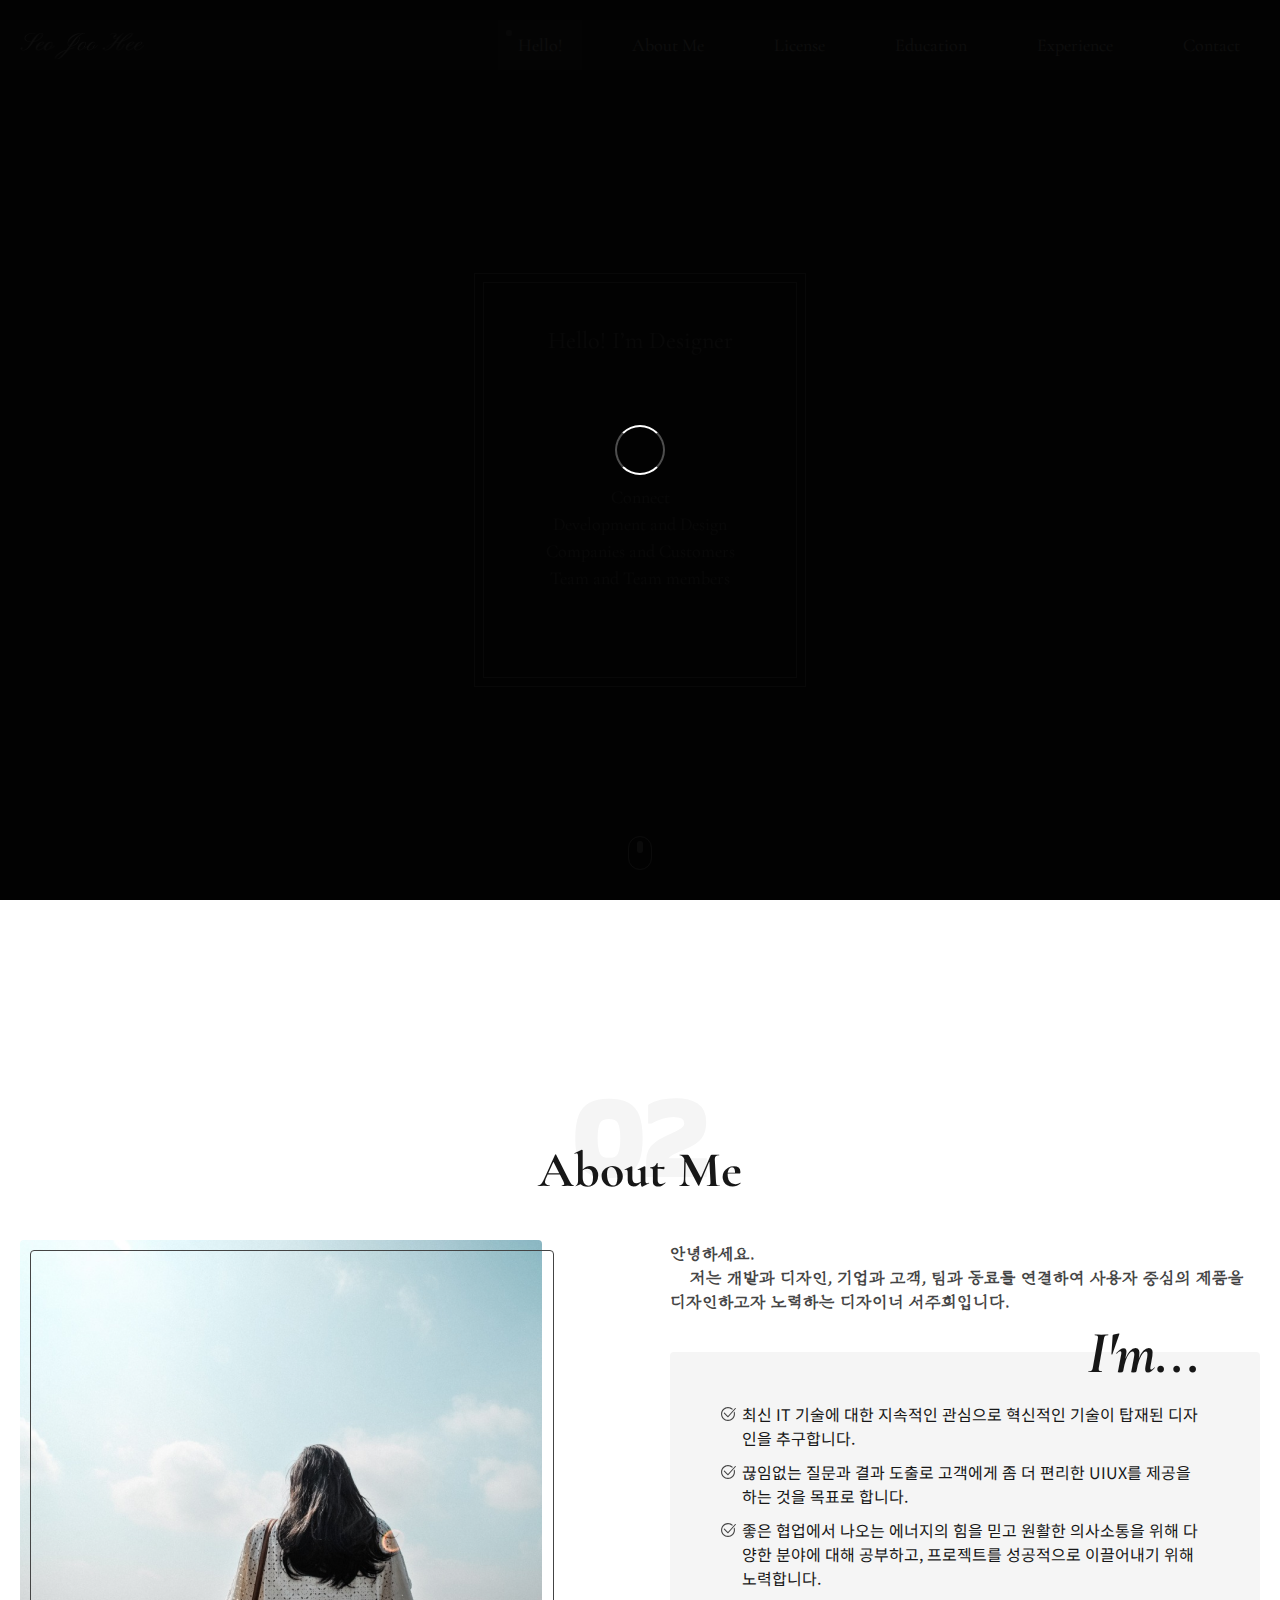
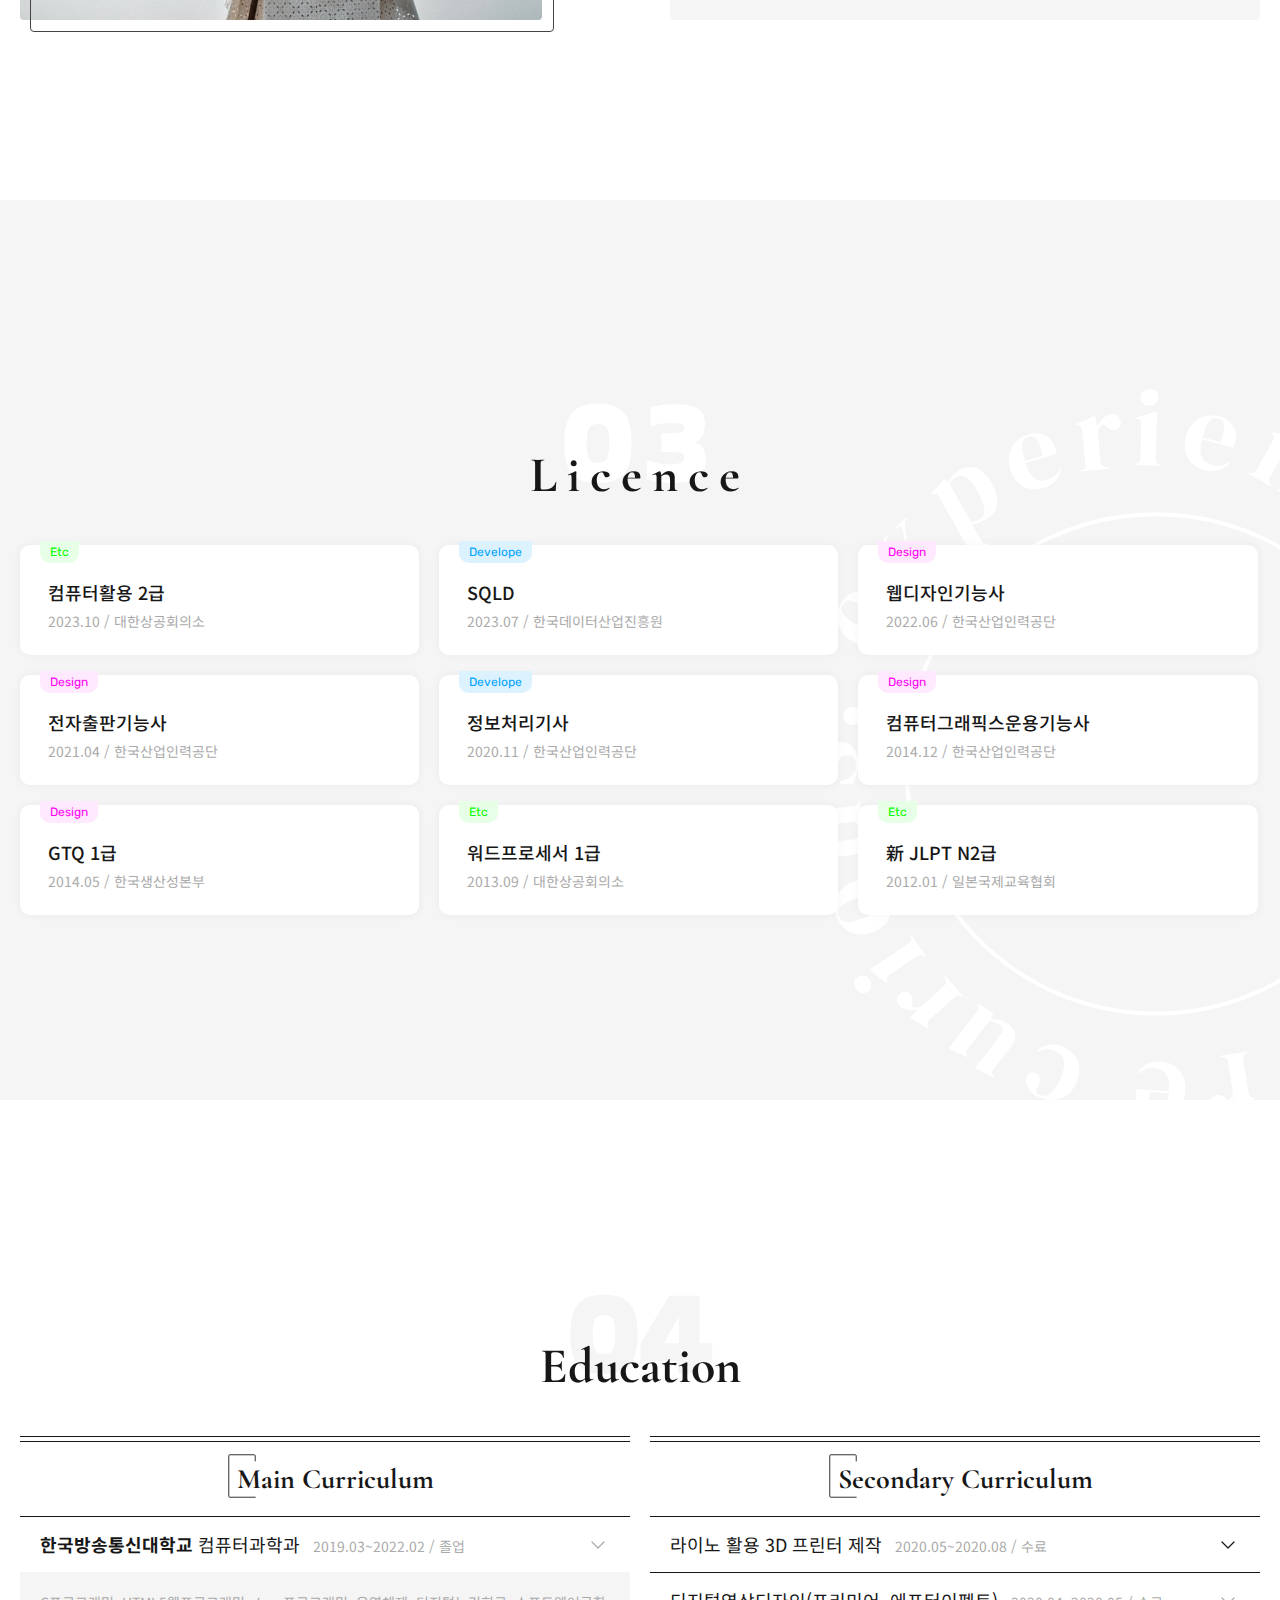
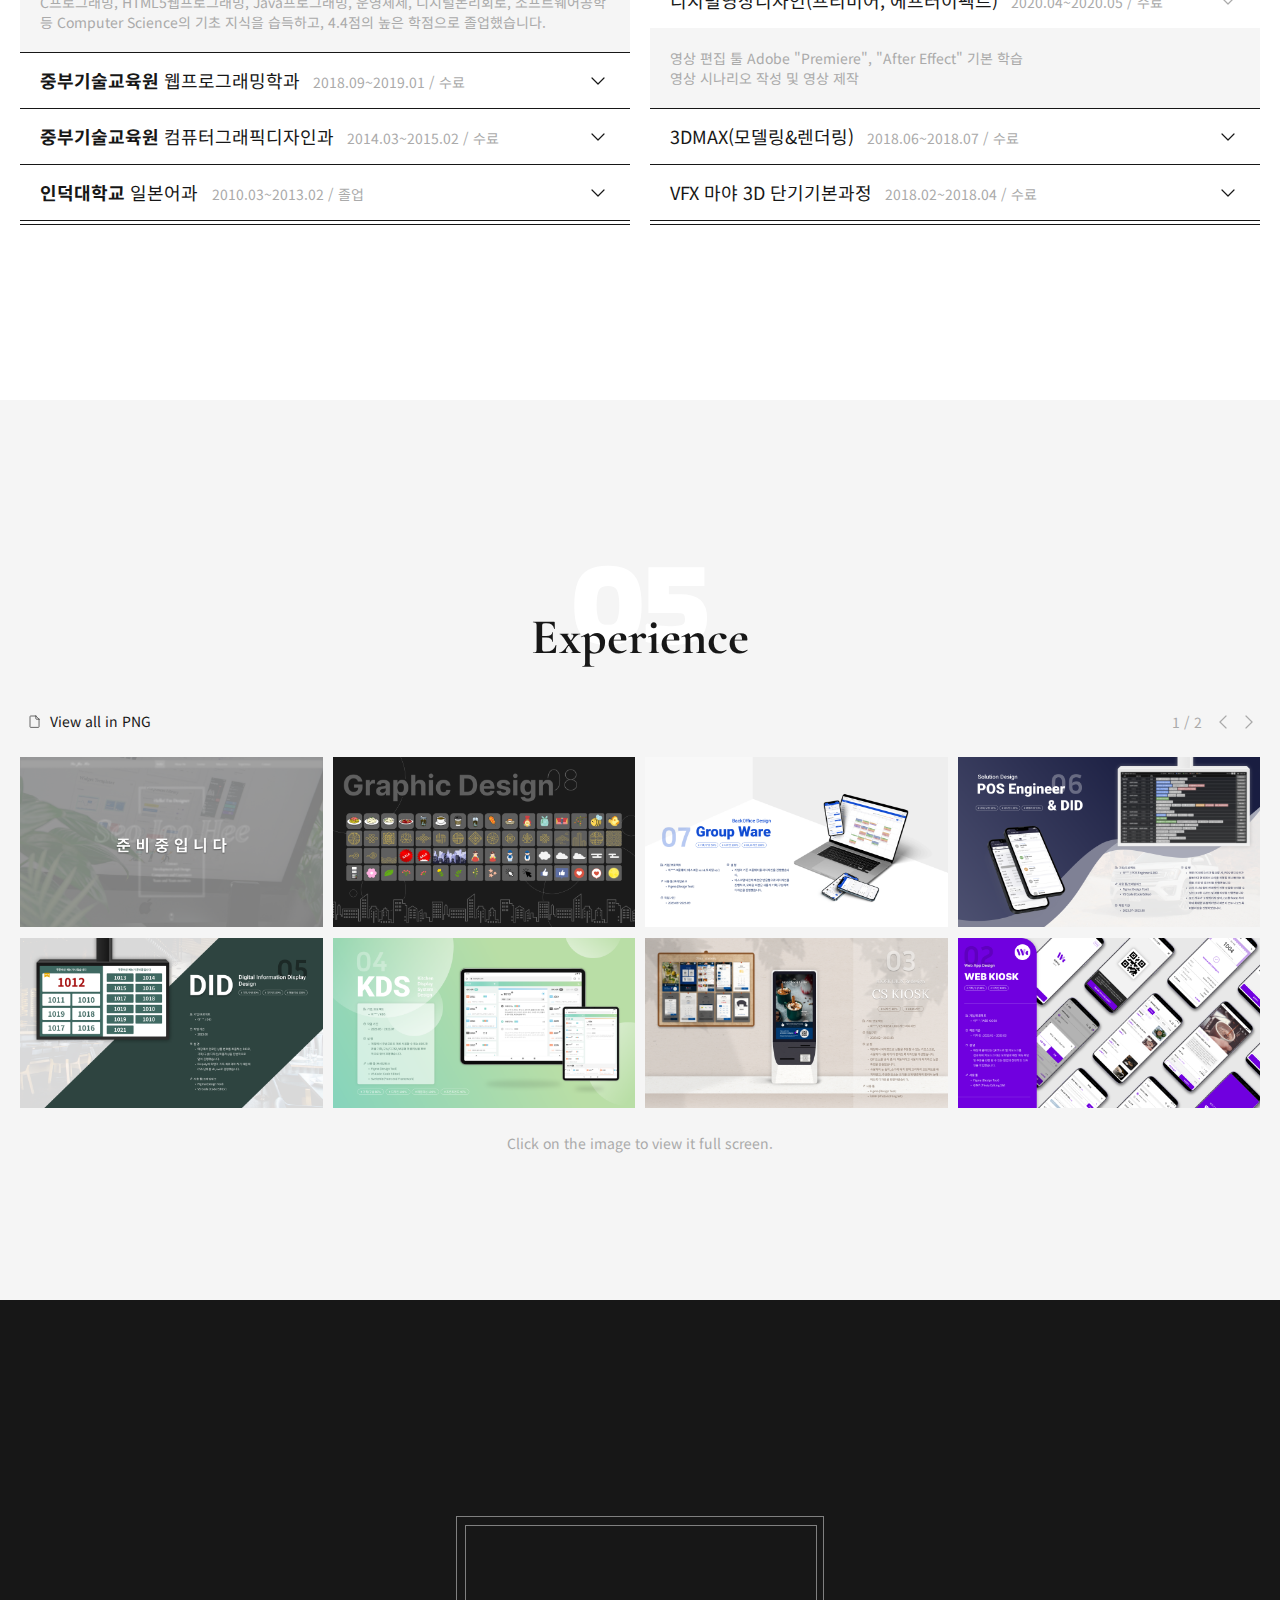
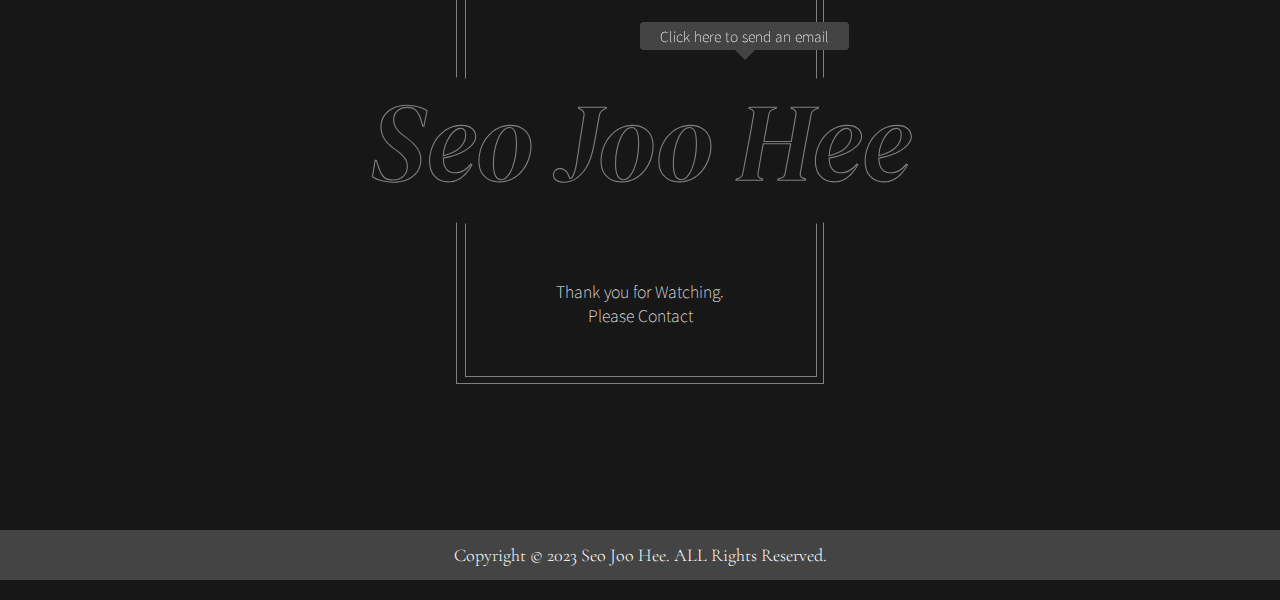
==== 2023/index.html @ ffe07256 "2023년 포트폴리오 1차" ====
<!DOCTYPE html>
<html lang="ko">
<head>
    <meta charset="UTF-8">
    <meta name="viewport" content="width=device-width, initial-scale=1.0">
    <title>Designer J</title>

    <link rel="stylesheet" href="./css/common.css">

    <script src="https://code.jquery.com/jquery-1.12.4.min.js"></script>
    <script defer src="./js/main.js"></script>

</head>
<body>
<div id="loading-screen">
    <div class="circle">
    </div>
</div>
<div class="wrap">
    <div class="header">
        <div class="header-inner">
            <div class="logo">
                <div class="img"></div>
                <div class="icon-menu"></div> 
            </div>
            <div class="gnb-menu">
                <div class="gnb-btn active" data-gnb-index="0">Hello!</div>
                <div class="gnb-btn" data-gnb-index="1">About Me</div>
                <div class="gnb-btn" data-gnb-index="2">License</div>
                <div class="gnb-btn" data-gnb-index="3">Education</div>
                <div class="gnb-btn" data-gnb-index="4">Experience</div>
                <div class="gnb-btn" data-gnb-index="5">Contact</div>
                <div class="icon-close"></div>
            </div>
                  
        </div>
    </div>
    
    <div class="contents">   
        <section id="s1">
            <div class="contents-inner">
                <div class="content">
                    <div class="double-box-top">
                        <div class="text">Hello! I’m Designer</div>
                    </div>
                    <div class="name"></div>
                    <div class="double-box-bottom">
                        <div class="text">
                            Connect<br/>
                            Development and Design<br/>
                            Companies and Customers<br/>
                            Team and Team members
                        </div>
                        
                    </div>
                </div>
                <div class="icon-scroll">
                    <div class="move"></div>
                </div>
            </div>
        </section>
        <section id="s2">
            <div class="contents-inner">
                <div class="content">
                    <h2 class="big-title">About Me</h2>
                    <div class="about">
                        <div class="picture">
                            <div class="s2-img"></div>
                            <div class="tablet-text info-head"></div>
                        </div>
                        
                        <div class="info">
                            <div class="info-head">
                                안녕하세요.<br/>
                                &nbsp;&nbsp;&nbsp; 저는 개발과 디자인, 기업과 고객, 팀과 동료를 연결하여 사용자 중심의 제품을 디자인하고자 노력하는 디자이너 서주희입니다.
                            </div>
                            <div class="info-box">
                                <div class="info-box-item">최신 IT 기술에 대한 지속적인 관심으로 혁신적인 기술이 탑재된 디자인을 추구합니다.</div>
                                <div class="info-box-item">끊임없는 질문과 결과 도출로 고객에게 좀 더 편리한 UIUX를 제공을 하는 것을 목표로 합니다.</div>
                                <div class="info-box-item">좋은 협업에서 나오는 에너지의 힘을 믿고 원활한 의사소통을 위해 다양한 분야에 대해 공부하고, 프로젝트를 성공적으로 이끌어내기 위해 노력합니다.</div>
                            </div>
                        </div>
                    </div>
                </div>

            </div>
        </section>
        <section id="s3">
            <div class="s3-bg"></div>
            <div class="contents-inner">
                <div class="content">
                    <h2 class="big-title">Licence</h2>
                    <div class="s3-tab-menu">
                        <div class="all active">All (<span class="all-sum"></span>)</div>
                        <div class="design">Design (<span class="design-sum"></span>)</div>
                        <div class="develope">Develope (<span class="develope-sum"></span>)</div>
                        <div class="etc">Etc (<span class="etc-sum"></span>)</div>
                    </div>
                    <div class="s3-card-item">
                        <div class="item">
                            <div class="category etc"></div>
                            <div class="title">컴퓨터활용 2급</div>
                            <div class="info">2023.10 / 대한상공회의소</div>
                        </div>
                        <div class="item">
                            <div class="category develope"></div>
                            <div class="title">SQLD</div>
                            <div class="info">2023.07 / 한국데이터산업진흥원</div>
                        </div>
                        <div class="item">
                            <div class="category design"></div>
                            <div class="title">웹디자인기능사</div>
                            <div class="info">2022.06 / 한국산업인력공단</div>
                        </div>
                        <div class="item">
                            <div class="category design"></div>
                            <div class="title">전자출판기능사</div>
                            <div class="info">2021.04 / 한국산업인력공단</div>
                        </div>
                        <div class="item">
                            <div class="category develope"></div>
                            <div class="title">정보처리기사</div>
                            <div class="info">2020.11 / 한국산업인력공단</div>
                        </div>
                        <div class="item">
                            <div class="category design"></div>
                            <div class="title">컴퓨터그래픽스운용기능사</div>
                            <div class="info">2014.12 / 한국산업인력공단</div>
                        </div>
                        <div class="item">
                            <div class="category design"></div>
                            <div class="title">GTQ 1급</div>
                            <div class="info">2014.05 / 한국생산성본부</div>
                        </div>
                        <div class="item">
                            <div class="category etc"></div>
                            <div class="title">워드프로세서 1급</div>
                            <div class="info">2013.09 / 대한상공회의소</div>
                        </div>
                        <div class="item">
                            <div class="category etc"></div>
                            <div class="title">新 JLPT N2급</div>
                            <div class="info">2012.01 / 일본국제교육협회</div>
                        </div>
                    </div>
                </div>
             </div>
        </section>
        <section id="s4">
            <div class="contents-inner">
                <div class="content">
                    <h2 class="big-title">Education</h2>
                    <div class="cc">
                        <div class="tablet-title">
                            <div class="cc-main-title active"></div>
                            <div class="cc-second-title"></div>
                        </div>
                        <div class="cc-items cc-main active">
                            <div class="title">
                                <span>Main Curriculum</span>
                            </div>
                            <div class="cc-item active">
                                <div class="cc-item-top">
                                    <span class="location"><span class="bold">한국방송통신대학교</span> 컴퓨터과학과</span>
                                    <span class="info">2019.03~2022.02 / 졸업</span>
                                    <span class="icon"></span> 
                                </div>
                                <div class="cc-item-bottom">
                                    C프로그래밍, HTML5웹프로그래밍, Java프로그래밍, 운영체제, 디지털논리회로, 소프트웨어공학 등 Computer Science의 기초 지식을 습득하고, 4.4점의 높은 학점으로 졸업했습니다.
                                </div>
                            </div>
                            <div class="cc-item">
                                <div class="cc-item-top">
                                    <span class="location"><span class="bold">중부기술교육원</span> 웹프로그래밍학과</span>
                                    <span class="info">2018.09~2019.01 / 수료</span>
                                    <span class="icon"></span>
                                </div>
                                <div class="cc-item-bottom">
                                    직무 스킬 향상을 위하여 직장과 병행하여 야간 시간에 수료한 커리큘럼입니다. 웹프로그래밍(HTML/CSS/JS) 교욱과 C 언어, Java언어, SQL(Oracle) 등 과목을 공부하였습니다.
                                </div>
                            </div>
                            <div class="cc-item">
                                <div class="cc-item-top">
                                    <span class="location"><span class="bold">중부기술교육원</span> 컴퓨터그래픽디자인과</span>
                                    <span class="info">2014.03~2015.02 / 수료</span> 
                                    <span class="icon"></span>
                                </div>
                                <div class="cc-item-bottom">
                                    컴퓨터그래픽스 디자인 이론, 어도비 프로그램 (포토샵, 일러스트, 플래시, 인디자인, 에펙, 프리미어) 기본 툴 사용 방법 습득, 3D Max, 캘리그래피, 영화제작 등등 컴퓨터그래픽디자인에 관련된 과정을 수료하였습니다.
                                </div>
                            </div>
                            <div class="cc-item">
                                <div class="cc-item-top">
                                    <span class="location"><span class="bold">인덕대학교</span> 일본어과  </span>
                                    <span class="info">2010.03~2013.02 / 졸업</span> 
                                    <span class="icon"></span>
                                </div>
                                <div class="cc-item-bottom">
                                    일본어 문법 / 회화 / 문학 등 일본어 관련 과목을 수료하고, 4.07점의 학점으로 졸업하였습니다. 재학하면서 JLPT N2 자격증을 취득하였습니다.
                                </div>
                            </div>
                        </div>
                        <div class="cc-items cc-second">
                            <div class="title">
                                <span>Secondary Curriculum</span>
                            </div>
                            <div class="cc-item">
                                <div class="cc-item-top">
                                    <span class="location">라이노 활용 3D 프린터 제작</span>
                                    <span class="info">2020.05~2020.08 / 수료</span>
                                    <span class="icon"></span> 
                                </div>
                                <div class="cc-item-bottom">
                                    3D 제작 툴 "라이노" 기본 학습<br/>3D 프린터 조형물 출력 및 기기 조작
                                </div>
                            </div>
                            <div class="cc-item active">
                                <div class="cc-item-top">
                                    <span class="location">디지털영상디자인(프리미어, 에프터이펙트)</span>
                                    <span class="info">2020.04~2020.05 / 수료</span>
                                    <span class="icon"></span> 
                                </div>
                                <div class="cc-item-bottom">
                                    영상 편집 툴 Adobe "Premiere", "After Effect" 기본 학습<br/>영상 시나리오 작성 및 영상 제작
                                </div>
                            </div>
                            <div class="cc-item">
                                <div class="cc-item-top">
                                    <span class="location">3DMAX(모델링&렌더링)</span>
                                    <span class="info">2018.06~2018.07 / 수료</span>
                                    <span class="icon"></span> 
                                </div>
                                <div class="cc-item-bottom">
                                    3D 툴 "MAX" 기본 학습
                                </div>
                            </div>
                            <div class="cc-item">
                                <div class="cc-item-top">
                                    <span class="location">VFX 마야 3D 단기기본과정</span>
                                    <span class="info">2018.02~2018.04 / 수료</span>
                                    <span class="icon"></span> 
                                </div>
                                <div class="cc-item-bottom">
                                    3D 툴 "Maya" 기본 학습
                                </div>
                            </div>
                        </div>
                    </div>
                </div>
             </div>
        </section>

        <section id="s5">
            <div class="contents-inner">
                <div class="content">
                    <h2 class="big-title">Experience</h2>
                    <div class="exp-wrap">
                        <div class="exp-top">
                            <a class="btn-all-pdf" href="./html/expFullPage.html" target="_blank">View all in PNG</a>
                            <div class="move-group">
                                <div class="paging">
                                    <span class="cur-page-num">1</span> / <span class="all-page-num">2</span>
                                </div>
                                <div class="btn-move">
                                    <div class="prev"></div>
                                    <div class="next"></div>
                                </div>
                            </div>
                        </div>
                        <div class="slider-wrap">
                            <div class="item"><img></div>
                            <div class="item"><img></div>
                            <div class="item"><img></div>
                            <div class="item"><img></div>
                            <div class="item"><img></div>
                            <div class="item"><img></div>
                            <div class="item"><img></div>
                            <div class="item"><img></div>
                            <div class="item"><img></div>
                        </div>

                        <div class="desc">Click on the image to view it full screen.</div>
                    </div>
                </div>
             </div>
             <div class="s5dim">
                <img>
                <div class="icon-close"></div>
            </div>
        </section>

        <section id="s6">
            <div class="contents-inner">
                <div class="content">
                    <div class="double-box-top">
                        <div class="line"></div>
                        <span>Click here to send an email</span>
                    </div>
                    <a href="mailto:"joo221201@gmail.com" class="name"></a>
                    <div class="double-box-bottom">
                        <div class="line"></div>
                        <p>Thank you for Watching.<br/>Please Contact</p>
                    </div>
                </div>

            </div>
            <div class="copyright">
                Copyright © 2023 Seo Joo Hee. ALL Rights Reserved.
            </div>
        </section>

    </div>
</div>

</body>
</html>
---- 2023/css/common.css ----
@charset "UTF-8";
/* COMMON */
@import url("https://fonts.googleapis.com/css2?family=Cormorant+Garamond:wght@300;400;500;600;700&family=Noto+Sans+KR:wght@100;300;400;500;700;900&display=swap");
@import url("https://fonts.googleapis.com/css2?family=DM+Serif+Display:ital@0;1&display=swap");
@import url("https://fonts.googleapis.com/css2?family=Bakbak+One&display=swap");
@import url("https://fonts.googleapis.com/css2?family=Diphylleia&display=swap");
@import url("https://fonts.googleapis.com/css2?family=Rubik:wght@300;400&display=swap");
@import url("https://fonts.googleapis.com/css2?family=Noto+Sans+KR:wght@100;200;300;400;500;600;700;800;900&display=swap");
* {
  margin: 0;
  padding: 0;
  box-sizing: border-box;
}

[class*=-inner] {
  padding: 0 20px;
  box-sizing: border-box;
  width: 100%;
  max-width: 1280px;
  margin: auto;
}

/* Google Fonts*/
/* Loading */
#loading-screen {
  width: 100%;
  height: 100vh;
  background-color: rgba(0, 0, 0, 0.95);
  position: fixed;
  top: 0;
  left: 0;
  z-index: 102;
  display: flex;
  align-items: center;
  justify-content: center;
}
#loading-screen .circle {
  width: 50px;
  height: 50px;
  border: 2px solid rgba(255, 255, 255, 0.3);
  border-top: 2px solid #fff;
  border-bottom: 2px solid #fff;
  border-radius: 50%;
  animation: loadingRotate 1.5s infinite linear;
}

@keyframes loadingRotate {
  0% {
    transform: rotate(0);
  }
  100% {
    transform: rotate(360deg);
  }
}
/* PC ***************************************************/
body {
  overflow: hidden;
  width: 100%;
  height: 100vh;
  font-family: "Noto Sans KR", sans-serif;
  color: #171717;
  position: relative;
}
body .wrap {
  width: 100%;
  height: 100%;
  font-size: 16px;
  /* PC - HEADER **/
  /* PC - CONTENTS */
}
body .wrap .header {
  z-index: 100;
  position: fixed;
  top: 0;
  left: 50%;
  background-color: #444444;
  width: 100%;
  height: 50px;
  transform: translateX(-50%);
  margin-top: 20px;
  transition: margin-top 0.5s, width 0.5s, border-radius 0.5s;
}
body .wrap .header.top-fixed {
  margin-top: 0px;
  width: 1320px;
  border-radius: 0 0 20px 20px;
}
body .wrap .header .header-inner {
  display: flex;
  flex-direction: row;
  justify-content: space-between;
  align-items: center;
}
body .wrap .header .header-inner .logo .img {
  width: 124px;
  height: 32px;
  margin: 0;
  background: url("./../img/logo.png") center no-repeat;
  background-size: contain;
  flex-shrink: 0;
}
body .wrap .header .header-inner .logo .icon-menu {
  background: url("./../img/icon-menu.svg") center center no-repeat;
  width: 1.2em;
  height: 1.2em;
  cursor: pointer;
  display: none;
}
body .wrap .header .header-inner .gnb-menu {
  display: flex;
  gap: 30px;
  flex-wrap: wrap;
  height: 100%;
  /* 반응형 아이콘 - 안보이게 */
}
body .wrap .header .header-inner .gnb-menu .gnb-btn {
  color: #fff;
  font-family: "Cormorant Garamond", serif;
  height: 100%;
  padding: 0 20px;
  font-size: 16px;
  line-height: 50px;
  font-size: 18px;
  cursor: pointer;
  white-space: nowrap;
  position: relative;
}
body .wrap .header .header-inner .gnb-menu .gnb-btn:hover {
  background-color: rgba(255, 255, 255, 0.1);
}
body .wrap .header .header-inner .gnb-menu .gnb-btn.active {
  background-color: rgba(255, 255, 255, 0.1);
}
body .wrap .header .header-inner .gnb-menu .gnb-btn.active::before {
  content: "";
  display: block;
  height: 6px;
  width: 6px;
  border-radius: 100%;
  background-color: rgba(255, 255, 255, 0.4);
  position: absolute;
  top: 10px;
  left: 8px;
}
body .wrap .header .header-inner .gnb-menu .icon-close {
  border: 1px solid #fff;
  border-radius: 50%;
  background: url("./../img/icon-close.svg") center center no-repeat;
  width: 30px;
  height: 30px;
  cursor: pointer;
  display: none;
}
body .wrap .contents section {
  height: 100vh;
  /* PC - CONTENTS COMMON */
  /* CONTENTS SECTION PC-#s1 */
  /* CONTENTS SECTION PC-#s2 */
  /* CONTENTS SECTION PC-#s3 */
  /* CONTENTS SECTION PC-#s4 */
  /* CONTENTS SECTION PC-#s5 */
  /* CONTENTS SECTION PC-#s6 */
}
body .wrap .contents section .contents-inner {
  width: 100%;
  height: 100%;
  display: flex;
  align-items: center;
  justify-content: center;
}
body .wrap .contents section .contents-inner .content {
  width: 100%;
  z-index: 1;
}
body .wrap .contents section .contents-inner .content h2.big-title {
  font-family: "Cormorant Garamond", serif;
  font-weight: 700;
  font-size: 50px;
  text-align: center;
  position: relative;
  z-index: 1;
  margin: 60px 0 40px 0;
  white-space: nowrap;
}
body .wrap .contents section .contents-inner .content h2.big-title::before {
  content: "00";
  font-family: "Bakbak One", sans-serif;
  font-size: 120px;
  position: absolute;
  top: -0.75em;
  left: 50%;
  transform: translateX(-50%);
  color: #F5F5F5;
  z-index: -1;
}
body .wrap .contents section:is(#s1, #s6) .contents-inner {
  width: 100%;
  height: 100%;
  display: flex;
  align-items: center;
  justify-content: center;
}
body .wrap .contents section#s1 {
  background: url("./../img/s1-1-bg.png") center;
  background-size: cover;
  width: 100%;
  height: 100vh;
  position: relative;
}
body .wrap .contents section#s1::after {
  content: "";
  display: block;
  width: 100%;
  height: 100%;
  background-color: rgba(0, 0, 0, 0.8);
  position: absolute;
  top: 0;
  left: 0;
}
body .wrap .contents section#s1 .contents-inner {
  position: relative;
}
body .wrap .contents section#s1 .contents-inner .content {
  color: #fff;
  width: 100%;
  max-width: 414px;
  min-width: 200px;
  display: flex;
  flex-direction: column;
  align-items: center;
  transform: translateY(30px);
}
body .wrap .contents section#s1 .contents-inner .content [class*=double-box-] {
  width: 80%;
  border-left: 1px solid #fff;
  border-right: 1px solid #fff;
}
body .wrap .contents section#s1 .contents-inner .content [class*=double-box-] .text {
  width: 100%;
  height: 100%;
  border-left: 1px solid #fff;
  border-right: 1px solid #fff;
  display: flex;
  justify-content: center;
  align-items: center;
  font-family: "Cormorant Garamond", serif;
  text-align: center;
  line-height: 1.5;
  white-space: nowrap;
}
body .wrap .contents section#s1 .contents-inner .content .double-box-top {
  height: 14vh;
  min-height: 60px;
  transform: translateY(9vh);
  border-top: 1px solid #fff;
  padding: 8px 8px 0 8px;
  opacity: 0.5;
}
body .wrap .contents section#s1 .contents-inner .content .double-box-top .text {
  border-top: 1px solid #fff;
  font-size: 24px;
}
body .wrap .contents section#s1 .contents-inner .content .name {
  background: url("./../img/seo-line.svg") no-repeat center;
  width: 120%;
  height: 18vh;
  opacity: 0;
}
body .wrap .contents section#s1 .contents-inner .content .double-box-bottom {
  height: 32vh;
  min-height: 120px;
  border-bottom: 1px solid #fff;
  padding: 0 8px 8px 8px;
  transform: translateY(-9vh);
  opacity: 0.5;
}
body .wrap .contents section#s1 .contents-inner .content .double-box-bottom .text {
  border-bottom: 1px solid #fff;
  font-size: 18px;
}
body .wrap .contents section#s1 .contents-inner .icon-scroll {
  position: absolute;
  bottom: 30px;
  left: 50%;
  transform: translateX(-50%);
  width: 24px;
  height: 34px;
  border: 1px solid rgba(255, 255, 255, 0.8);
  border-radius: 14px;
  z-index: 1;
}
body .wrap .contents section#s1 .contents-inner .icon-scroll .move {
  background-color: rgba(255, 255, 255, 0.8);
  width: 6px;
  height: 12px;
  margin: 4px auto;
  border-radius: 4px;
  animation: scrollMoveUpDown 1s infinite alternate ease-in-out;
}
body .wrap .contents section#s2 .contents-inner .content h2.big-title::before {
  content: "02";
}
body .wrap .contents section#s2 .contents-inner .content .about {
  display: flex;
  flex-direction: row;
  gap: 128px;
  border-radius: 4px;
}
body .wrap .contents section#s2 .contents-inner .content .about .picture {
  width: 522px;
  position: relative;
  margin: 0 auto;
  flex-shrink: 0;
}
body .wrap .contents section#s2 .contents-inner .content .about .picture .s2-img {
  position: relative;
  background: url("./../img/s2_aboutMe.png") no-repeat;
  background-size: cover;
  background-position: center;
  background-color: #444444;
  width: 100%;
  height: 100%;
  border-radius: 4px;
  z-index: -1;
}
body .wrap .contents section#s2 .contents-inner .content .about .picture .s2-img::after {
  content: "";
  position: absolute;
  top: 10px;
  left: 10px;
  width: 100%;
  height: 100%;
  border: 1px solid #444444;
  border-radius: 4px;
}
body .wrap .contents section#s2 .contents-inner .content .about .picture .tablet-text {
  display: none;
}
body .wrap .contents section#s2 .contents-inner .content .about .info {
  display: flex;
  flex-direction: column;
  gap: 40px;
  font-family: "Noto Sans KR", sans-serif;
  font-size: 16px;
}
.info-head {
  font-family: "Diphylleia", serif;
  font-weight: 600;
  color: #444;
  font-size: 24;
}

body .wrap .contents section#s2 .contents-inner .content .about .info .info-box {
  padding: 50px 50px 30px 50px;
  background-color: #F5F5F5;
  border-radius: 4px;
  position: relative;
  display: flex;
  flex-direction: column;
  gap: 10px;
}
body .wrap .contents section#s2 .contents-inner .content .about .info .info-box::before {
  content: "I'm...";
  font-family: "Cormorant Garamond", serif;
  font-weight: 800;
  font-style: italic;
  font-size: 60px;
  position: absolute;
  top: -35px;
  right: 60px;
}
body .wrap .contents section#s2 .contents-inner .content .about .info .info-box .info-box-item {
  position: relative;
  margin-left: 1.4em;
}
body .wrap .contents section#s2 .contents-inner .content .about .info .info-box .info-box-item::before {
  content: url("./../img/icon-check.svg");
  display: block;
  width: 1.4em;
  height: 1.4em;
  position: absolute;
  top: 1px;
  left: -1.6em;
}
body .wrap .contents section#s3 {
  background-color: #F5F5F5;
  position: relative;
  overflow: hidden;
}
body .wrap .contents section#s3 .s3-bg {
  background: url("./../img/s3-bg.png");
  width: 850px;
  height: 850px;
  position: absolute;
  top: 140px;
  right: -300px;
  animation: s3BgRotate linear 15s infinite;
}
body .wrap .contents section#s3 .contents-inner .content h2.big-title {
  letter-spacing: 10px;
}
body .wrap .contents section#s3 .contents-inner .content h2.big-title::before {
  content: "03";
  color: #fff;
}
body .wrap .contents section#s3 .contents-inner .content .s3-tab-menu {
  display: none;
}
body .wrap .contents section#s3 .contents-inner .content .s3-card-item {
  width: 100%;
  display: flex;
  gap: 20px;
  flex-wrap: wrap;
}
body .wrap .contents section#s3 .contents-inner .content .s3-card-item .item {
  width: calc(33% - 10px);
  box-sizing: border-box;
  padding: 34px 28px 24px 28px;
  background-color: #fff;
  border-radius: 10px;
  box-shadow: 0px 0px 10px 0px rgba(0, 0, 0, 0.05);
  position: relative;
}
body .wrap .contents section#s3 .contents-inner .content .s3-card-item .item .category {
  font-family: "Rubik", sans-serif;
  font-size: 12px;
  padding: 4px 10px;
  border-radius: 0px 0px 10px 10px;
  display: inline-block;
  position: absolute;
  top: -4px;
  left: 20px;
}
body .wrap .contents section#s3 .contents-inner .content .s3-card-item .item .category.etc {
  background-color: #E6FFE6;
  color: #05FF00;
}
body .wrap .contents section#s3 .contents-inner .content .s3-card-item .item .category.develope {
  background-color: #DCF2FF;
  color: #00A3FF;
}
body .wrap .contents section#s3 .contents-inner .content .s3-card-item .item .category.design {
  background-color: #FFE9FE;
  color: #FF00F3;
}
body .wrap .contents section#s3 .contents-inner .content .s3-card-item .item .title {
  font-weight: 500;
  font-size: 18px;
}
body .wrap .contents section#s3 .contents-inner .content .s3-card-item .item .info {
  color: #aaa;
  margin-top: 6px;
  font-size: 14px;
}
body .wrap .contents section#s4 .contents-inner .content h2.big-title::before {
  content: "04";
}
body .wrap .contents section#s4 .contents-inner .content .cc {
  height: 389px;
  display: flex;
  gap: 20px;
}
body .wrap .contents section#s4 .contents-inner .content .cc .tablet-title {
  display: none;
}
body .wrap .contents section#s4 .contents-inner .content .cc .cc-items {
  width: calc(50% - 10px);
  border-top: 1px solid #171717;
  border-bottom: 1px solid #171717;
  padding: 4px 0;
}
body .wrap .contents section#s4 .contents-inner .content .cc .cc-items .title {
  padding: 20px 10px;
  border-top: 1px solid #171717;
  display: flex;
  align-items: center;
  justify-content: center;
}
body .wrap .contents section#s4 .contents-inner .content .cc .cc-items .title span {
  font-family: "Cormorant Garamond", serif;
  font-size: 28px;
  font-weight: 800;
  position: relative;
  transform: translateX(10px);
}
body .wrap .contents section#s4 .contents-inner .content .cc .cc-items .title span::after {
  content: "";
  position: absolute;
  top: -10px;
  left: -10px;
  background: url("./../img/s3-icon-title.svg") center no-repeat;
  width: 30px;
  height: 48px;
}
body .wrap .contents section#s4 .contents-inner .content .cc .cc-items .cc-item .cc-item-top {
  padding: 14px 54px 14px 20px;
  border-top: 1px solid #171717;
  position: relative;
  line-height: 1.5;
}
body .wrap .contents section#s4 .contents-inner .content .cc .cc-items .cc-item .cc-item-top .location {
  font-size: 18px;
  font-weight: 400;
  padding-right: 0.5em;
  word-break: keep-all;
}
body .wrap .contents section#s4 .contents-inner .content .cc .cc-items .cc-item .cc-item-top .location .bold {
  font-weight: 700;
}
body .wrap .contents section#s4 .contents-inner .content .cc .cc-items .cc-item .cc-item-top .info {
  font-size: 14px;
  color: #aaa;
  white-space: nowrap;
}
body .wrap .contents section#s4 .contents-inner .content .cc .cc-items .cc-item .cc-item-top .icon {
  background: url("./../img/icon-down_on.svg") no-repeat center;
  position: absolute;
  width: 24px;
  height: 24px;
  top: 50%;
  transform: translateY(-50%);
  right: 20px;
  margin-left: auto;
  cursor: pointer;
}
body .wrap .contents section#s4 .contents-inner .content .cc .cc-items .cc-item .cc-item-bottom {
  height: 0;
  width: 100%;
  box-sizing: border-box;
  background-color: #F5F5F5;
  overflow: hidden;
  padding: 0 20px;
  font-size: 14px;
  color: #aaa;
  display: flex;
  align-items: center;
  transition: 0.5s;
  flex-wrap: wrap;
}
body .wrap .contents section#s4 .contents-inner .content .cc .cc-items .cc-item.active .cc-item-top .icon {
  background: url("./../img/icon-down_off.svg");
  cursor: default;
}
body .wrap .contents section#s4 .contents-inner .content .cc .cc-items .cc-item.active .cc-item-bottom {
  height: 80px;
}
body .wrap .contents section#s4 .contents-inner .content .cc .cc-items .cc-item:last-child {
  border-bottom: 1px solid #171717;
}
body .wrap .contents section#s5 {
  background-color: #F5F5F5;
}
body .wrap .contents section#s5 .contents-inner .content h2.big-title::before {
  content: "05";
  color: #fff;
}
body .wrap .contents section#s5 .contents-inner .content .exp-wrap {
  overflow: hidden;
}
body .wrap .contents section#s5 .contents-inner .content .exp-wrap .exp-top {
  display: flex;
  justify-content: space-between;
}
body .wrap .contents section#s5 .contents-inner .content .exp-wrap .exp-top .btn-all-pdf {
  font-size: 14px;
  color: inherit;
  text-decoration: none;
  cursor: pointer;
  padding-bottom: 0.4em;
}
body .wrap .contents section#s5 .contents-inner .content .exp-wrap .exp-top .btn-all-pdf::before {
  content: "";
  background: url("./../img/s5-icon-pdf.svg") center no-repeat;
  height: 20px;
  width: 30px;
  display: inline-block;
  transform: translateY(5px);
}
body .wrap .contents section#s5 .contents-inner .content .exp-wrap .exp-top .btn-all-pdf:hover {
  text-decoration: underline;
}
body .wrap .contents section#s5 .contents-inner .content .exp-wrap .exp-top .move-group {
  display: flex;
  align-items: center;
  flex-shrink: 0;
  gap: 10px;
}
body .wrap .contents section#s5 .contents-inner .content .exp-wrap .exp-top .move-group .paging {
  font-size: 14px;
  color: #aaa;
}
body .wrap .contents section#s5 .contents-inner .content .exp-wrap .exp-top .move-group .btn-move {
  display: flex;
}
body .wrap .contents section#s5 .contents-inner .content .exp-wrap .exp-top .move-group .btn-move > div {
  width: 24px;
  height: 24px;
  cursor: pointer;
  border-radius: 50%;
}
body .wrap .contents section#s5 .contents-inner .content .exp-wrap .exp-top .move-group .btn-move > div:hover {
  background-color: rgba(0, 0, 0, 0.05);
}
body .wrap .contents section#s5 .contents-inner .content .exp-wrap .exp-top .move-group .btn-move .prev {
  background: url("./../img/icon-down_off.svg");
  transform: rotate(90deg);
}
body .wrap .contents section#s5 .contents-inner .content .exp-wrap .exp-top .move-group .btn-move .next {
  background: url("./../img/icon-down_off.svg");
  transform: rotate(-90deg);
}
body .wrap .contents section#s5 .contents-inner .content .exp-wrap .slider-wrap {
  display: flex;
  position: relative;
  width: 100%;
  transition: 1s;
  gap: 10px;
}
body .wrap .contents section#s5 .contents-inner .content .exp-wrap .slider-wrap .exp-items {
  flex-shrink: 0;
  display: grid;
  grid-template-columns: 1fr 1fr 1fr 1fr;
  grid-template-rows: 1fr 1fr;
  gap: 6px 10px;
  margin: 20px 0;
  width: 100%;
}
body .wrap .contents section#s5 .contents-inner .content .exp-wrap .slider-wrap .exp-items .item {
  cursor: pointer;
}
body .wrap .contents section#s5 .contents-inner .content .exp-wrap .slider-wrap .exp-items .item img {
  width: 100%;
}
body .wrap .contents section#s5 .contents-inner .content .exp-wrap .exp-mo-layout {
  display: none;
}
body .wrap .contents section#s5 .contents-inner .content .exp-wrap .desc {
  font-size: 14px;
  color: #aaa;
  text-align: center;
}
body .wrap .contents section#s5 .s5dim {
  background-color: rgba(0, 0, 0, 0.8);
  width: 100%;
  height: 100vh;
  position: fixed;
  top: 0;
  left: 0;
  z-index: 101;
  display: none;
}
body .wrap .contents section#s5 .s5dim img {
  width: 100%;
  height: auto;
  max-width: 80vw;
  position: absolute;
  top: 50%;
  left: 50%;
  transform: translate(-50%, -50%);
  box-shadow: 5px 5px 10px rgba(0, 0, 0, 0.8);
}
body .wrap .contents section#s5 .s5dim .icon-close {
  position: absolute;
  top: 20px;
  right: 20px;
  border-radius: 50%;
  background: url("./../img/icon-close.svg") center center no-repeat;
  width: 40px;
  height: 40px;
  cursor: pointer;
  z-index: 11;
}
body .wrap .contents section#s6 {
  width: 100%;
  height: 100vh;
  position: relative;
  background-color: #171717;
}
body .wrap .contents section#s6 .contents-inner {
  position: relative;
  max-width: 500px;
  min-width: 200px;
}
body .wrap .contents section#s6 .contents-inner .content {
  display: flex;
  flex-direction: column;
  align-items: center;
}
body .wrap .contents section#s6 .contents-inner .content [class*=double-box-] {
  width: 80%;
  height: 18vh;
}
body .wrap .contents section#s6 .contents-inner .content [class*=double-box-] .line {
  width: 100%;
  height: 100%;
  border: 1px solid #fff;
  filter: brightness(50%);
  padding: 8px;
  transition: filter 1s;
}
body .wrap .contents section#s6 .contents-inner .content [class*=double-box-] .line::after {
  content: "";
  display: block;
  width: 100%;
  height: 100%;
  border: 1px solid #fff;
}
body .wrap .contents section#s6 .contents-inner .content .double-box-top {
  position: relative;
}
body .wrap .contents section#s6 .contents-inner .content .double-box-top .line {
  padding-bottom: 0;
  border-bottom: 1px solid transparent;
}
body .wrap .contents section#s6 .contents-inner .content .double-box-top .line::after {
  border-bottom: 1px solid transparent;
}
body .wrap .contents section#s6 .contents-inner .content .double-box-top span {
  font-size: 14px;
  background-color: #444;
  padding: 4px 20px;
  position: absolute;
  bottom: 2em;
  left: 50%;
  white-space: nowrap;
  color: #fff;
  border-radius: 4px;
  font-weight: 100;
  animation: s6textUpDown 0.5s infinite alternate ease-in;
  filter: brightness(100%);
}
body .wrap .contents section#s6 .contents-inner .content .double-box-top span::after {
  content: "";
  display: block;
  position: absolute;
  width: 0;
  height: 0;
  top: 100%;
  left: 50%;
  transform: translateX(-50%);
  border-bottom: 10px solid transparent;
  border-top: 10px solid #444;
  border-left: 10px solid transparent;
  border-right: 10px solid transparent;
}
body .wrap .contents section#s6 .contents-inner .content .name {
  background: url("./../img/seo-line.svg") no-repeat center;
  width: 120%;
  height: 16vh;
  cursor: pointer;
  transform: translateY(-1vh);
  position: relative;
  transition: filter 1s;
  filter: brightness(50%);
}
body .wrap .contents section#s6 .contents-inner .content .name:hover {
  filter: brightness(100%) drop-shadow(0 0 2px #fff);
}
body .wrap .contents section#s6 .contents-inner .content .double-box-bottom {
  position: relative;
}
body .wrap .contents section#s6 .contents-inner .content .double-box-bottom .line {
  padding-top: 0;
  border-top: 1px solid transparent;
}
body .wrap .contents section#s6 .contents-inner .content .double-box-bottom .line::after {
  border-top: 1px solid transparent;
}
body .wrap .contents section#s6 .contents-inner .content .double-box-bottom p {
  position: absolute;
  top: 50%;
  left: 50%;
  transform: translate(-50%, -50%);
  text-align: center;
  color: #fff;
  font-size: 16px;
  line-height: 1.5;
  font-weight: 100;
  white-space: nowrap;
}
body .wrap .contents section#s6 .copyright {
  position: absolute;
  bottom: 20px;
  left: 0;
  width: 100%;
  line-height: 50px;
  color: #fff;
  background-color: #444;
  text-align: center;
  z-index: 1;
  font-weight: 300;
  font-family: "Cormorant Garamond", serif;
  font-size: 18px;
  white-space: nowrap;
}

@keyframes nameUp {
  0% {
    opacity: 0.5;
  }
  100% {
    transform: translateY(0);
    opacity: 1;
  }
}
@keyframes nameDown {
  0% {
    opacity: 0.5;
  }
  100% {
    transform: translateY(0);
    opacity: 1;
  }
}
@keyframes nameShow {
  0% {
    opacity: 0;
  }
  100% {
    opacity: 1;
  }
}
@keyframes scrollMoveUpDown {
  0% {
    margin-top: 4px;
  }
  100% {
    margin-top: 7px;
  }
}
@keyframes s3BgRotate {
  0% {
    transform: rotate(0);
  }
  100% {
    transform: rotate(360deg);
  }
}
@keyframes s6textUpDown {
  0% {
    transform: translateX(-50%) translateY(0);
  }
  100% {
    transform: translateX(-50%) translateY(10px);
  }
}
/* TABLET ***************************************************/
@media (max-width: 1279px) {
  body {
    overflow: auto;
    width: 100%;
    height: auto;
  }
  body .wrap {
    /* T - HEADER */
    /* T - CONTENTS */
  }
  body .wrap .header {
    height: auto;
    margin-top: 0px;
  }
  body .wrap .header .header-inner {
    padding: 0;
    flex-direction: column;
    align-items: center;
  }
  body .wrap .header .header-inner .logo .img {
    margin: 10px 0 5px 0;
  }
  body .wrap .header .header-inner .gnb-menu {
    gap: 10px;
  }
  body .wrap .header .header-inner .gnb-menu .gnb-btn {
    line-height: 30px;
    font-size: 16px;
  }
  body .wrap .header .header-inner .gnb-menu .gnb-btn.active::before {
    height: 5px;
    width: 5px;
    top: 4px;
    left: 6px;
  }
  body .wrap .header .header-inner .gnb-menu .gnb-btn:hover {
    background-color: transparent;
  }
  body .wrap .contents section {
    height: auto;
    /* T - CONTENTS COMMON */
    /* CONTENTS SECTION T-#s1 */
    /* CONTENTS SECTION T-#s2 */
    /* CONTENTS SECTION T-#s3 */
    /* CONTENTS SECTION T-#s4 */
    /* CONTENTS SECTION T-#s5 */
    /* CONTENTS SECTION T-#s6 */
  }
  body .wrap .contents section:is(#s2, #s3, #s4, #s5) .contents-inner {
    padding: 100px 20px;
  }
  body .wrap .contents section .contents-inner .content h2.big-title::before {
    content: "00";
  }
  body .wrap .contents section#s1 .contents-inner .icon-scroll {
    display: none;
  }
  body .wrap .contents section#s2 .contents-inner .content .about {
    flex-direction: column;
    gap: 40px;
  }
  body .wrap .contents section#s2 .contents-inner .content .about .picture {
    display: flex;
    width: 100%;
    gap: 40px;
  }
  body .wrap .contents section#s2 .contents-inner .content .about .picture .s2-img {
    width: 400px;
    height: auto;
    display: block;
  }
  body .wrap .contents section#s2 .contents-inner .content .about .picture .s2-img::after {
    top: 4px;
    left: 4px;
  }
  body .wrap .contents section#s2 .contents-inner .content .about .picture .tablet-text {
    display: block;
    width: 60%;
    padding: 50px 0;
    flex-shrink: 0;
  }
  body .wrap .contents section#s2 .contents-inner .content .about .info .info-head {
    display: none;
  }
  body .wrap .contents section#s3 .contents-inner .content h2.big-title {
    margin-bottom: 0;
  }
  body .wrap .contents section#s3 .contents-inner .content .s3-tab-menu {
    display: flex;
    width: -moz-min-content;
    width: min-content;
    margin: 20px auto 40px auto;
  }
  body .wrap .contents section#s3 .contents-inner .content .s3-tab-menu > div {
    cursor: pointer;
    padding: 4px 10px;
    border-top: 1px solid #444;
    border-right: 1px solid #444;
    border-bottom: 1px solid #444;
    color: #444;
    font-size: 14px;
    white-space: nowrap;
    text-align: center;
  }
  body .wrap .contents section#s3 .contents-inner .content .s3-tab-menu > div:nth-child(1) {
    border-left: 1px solid #444;
  }
  body .wrap .contents section#s3 .contents-inner .content .s3-tab-menu > div.active {
    background-color: #444;
    color: #fff;
  }
  body .wrap .contents section#s3 .contents-inner .content .s3-tab-menu > div:hover {
    text-decoration: underline;
  }
  body .wrap .contents section#s3 .contents-inner .content .s3-card-item .item {
    width: calc(50% - 10px);
  }
  body .wrap .contents section#s4 .contents-inner .content .cc {
    flex-wrap: wrap;
    height: auto;
    gap: 0;
  }
  body .wrap .contents section#s4 .contents-inner .content .cc .tablet-title {
    padding: 0.5em;
    display: block;
    display: flex;
    gap: 10px;
    width: 100%;
    font-family: "Cormorant Garamond", serif;
    font-size: 26px;
    font-weight: 800;
    border-top: 1px solid #171717;
    position: relative;
  }
  body .wrap .contents section#s4 .contents-inner .content .cc .tablet-title::before {
    content: "";
    display: block;
    width: 100%;
    height: 0.5px;
    background-color: #171717;
    position: absolute;
    top: -5px;
    left: 0;
  }
  body .wrap .contents section#s4 .contents-inner .content .cc .tablet-title > div {
    text-align: center;
    width: 50%;
    display: flex;
    align-items: center;
    justify-content: center;
    color: #aaa;
    cursor: pointer;
  }
  body .wrap .contents section#s4 .contents-inner .content .cc .tablet-title > div.active span {
    position: relative;
    color: #171717;
  }
  body .wrap .contents section#s4 .contents-inner .content .cc .tablet-title > div.active span::after {
    content: "";
    position: absolute;
    top: -8px;
    left: -10px;
    background: url("./../img/s3-icon-title.svg") center no-repeat;
    width: 24px;
    height: 44px;
  }
  body .wrap .contents section#s4 .contents-inner .content .cc .cc-items {
    width: 100%;
    display: none;
  }
  body .wrap .contents section#s4 .contents-inner .content .cc .cc-items .title {
    display: none;
  }
  body .wrap .contents section#s4 .contents-inner .content .cc .cc-items .cc-item .cc-item-bottom {
    height: auto;
    max-height: 0;
    transition: 0.8s;
  }
  body .wrap .contents section#s4 .contents-inner .content .cc .cc-items .cc-item .cc-item-bottom::before, body .wrap .contents section#s4 .contents-inner .content .cc .cc-items .cc-item .cc-item-bottom::after {
    content: "";
    display: block;
    height: 20px;
    width: 100%;
  }
  body .wrap .contents section#s4 .contents-inner .content .cc .cc-items .cc-item.active .cc-item-top .icon {
    background: url("./../img/icon-down_on.svg");
    cursor: pointer;
    transform: rotate(180deg) translateY(12px);
  }
  body .wrap .contents section#s4 .contents-inner .content .cc .cc-items .cc-item.active .cc-item-bottom {
    height: auto;
    max-height: 150px;
  }
  body .wrap .contents section#s4 .contents-inner .content .cc .cc-items.active {
    display: block;
  }
  body .wrap .contents section#s5 {
    background-color: #F5F5F5;
  }
}
/* MOBILE ***************************************************/
@media (max-width: 699px) {
  body .wrap {
    /* M - HEADER */
    /* M - CONTENTS */
  }
  body .wrap .header {
    background-color: transparent;
  }
  body .wrap .header .header-inner {
    position: relative;
  }
  body .wrap .header .header-inner .logo {
    background-color: #444;
    width: 100%;
    display: flex;
    align-items: center;
    justify-content: space-between;
    padding: 0 20px;
    box-sizing: border-box;
  }
  body .wrap .header .header-inner .logo .icon-menu {
    display: block;
  }
  body .wrap .header .header-inner .gnb-menu {
    background-color: #171717;
    width: 100%;
    height: 100vh;
    position: absolute;
    top: 0;
    left: 100%;
    transform: translateX(0);
    transition: transform 0.5s;
    display: flex;
    flex-direction: column;
    flex-wrap: nowrap;
    gap: 0;
    align-items: center;
    justify-content: center;
  }
  body .wrap .header .header-inner .gnb-menu .gnb-btn {
    font-size: 24px;
    text-align: center;
    border-bottom: 1px dotted #444444;
    height: -moz-min-content;
    height: min-content;
    width: 50%;
    padding: 10px;
  }
  body .wrap .header .header-inner .gnb-menu .gnb-btn.active::before {
    background-color: transparent;
  }
  body .wrap .header .header-inner .gnb-menu .icon-close {
    position: absolute;
    top: 20px;
    right: 20px;
    display: block;
  }
  body .wrap .contents section {
    /* M - CONTENTS COMMON */
    /* CONTENTS SECTION M-#s1 */
    /* CONTENTS SECTION M-#s2 */
    /* CONTENTS SECTION M-#s3 */
    /* CONTENTS SECTION M-#s4 */
    /* CONTENTS SECTION M-#s5 */
    /* CONTENTS SECTION M-#s6 */
  }
  body .wrap .contents section .contents-inner .content h2.big-title {
    font-size: 40px;
  }
  body .wrap .contents section .contents-inner .content h2.big-title::before {
    font-size: 100px;
  }
  body .wrap .contents section#s1 .contents-inner .content [class*=double-box-] {
    width: 70%;
  }
  body .wrap .contents section#s1 .contents-inner .content .double-box-top {
    height: 12vh;
    transform: translateY(7vh);
    padding: 4px 4px 0 4px;
  }
  body .wrap .contents section#s1 .contents-inner .content .double-box-top .text {
    font-size: 18px;
  }
  body .wrap .contents section#s1 .contents-inner .content .name {
    width: 90%;
    height: 14vh;
  }
  body .wrap .contents section#s1 .contents-inner .content .double-box-bottom {
    height: 20vh;
    transform: translateY(-7vh);
    padding: 0 4px 4px 4px;
  }
  body .wrap .contents section#s1 .contents-inner .content .double-box-bottom .text {
    font-size: 14px;
  }
  body .wrap .contents section#s2 .contents-inner {
    background: url("./../img/s2_aboutMe.png");
    background-size: cover;
    background-position: center;
  }
  body .wrap .contents section#s2 .contents-inner .content h2.big-title::before {
    content: "02";
    color: #fff;
  }
  body .wrap .contents section#s2 .contents-inner .content .about {
    flex-direction: column;
    gap: 0;
  }
  body .wrap .contents section#s2 .contents-inner .content .about .picture .s2-img {
    display: none;
  }
  body .wrap .contents section#s2 .contents-inner .content .about .picture .tablet-text {
    display: none;
  }
  body .wrap .contents section#s2 .contents-inner .content .about .picture::after {
    border: 0;
  }
  body .wrap .contents section#s2 .contents-inner .content .about .info {
    gap: 50px;
  }
  body .wrap .contents section#s2 .contents-inner .content .about .info .info-head {
    display: block;
    line-height: 2;
    font-size: 14px;
  }
  body .wrap .contents section#s2 .contents-inner .content .about .info .info-box {
    background-color: rgba(255, 255, 255, 0.8);
    padding: 40px 20px 20px 20px;
    font-size: 14px;
  }
  body .wrap .contents section#s2 .contents-inner .content .about .info .info-box::before {
    font-size: 40px;
    position: absolute;
    top: -20px;
    right: 50%;
    transform: translateX(50%);
  }
  body .wrap .contents section#s3 .s3-bg {
    display: none;
  }
  body .wrap .contents section#s3 .contents-inner .content .s3-tab-menu > div {
    font-size: 12px;
    white-space: wrap;
  }
  body .wrap .contents section#s3 .contents-inner .content .s3-card-item .item {
    padding: 32px 24px 22px 24px;
    width: 100%;
  }
  body .wrap .contents section#s3 .contents-inner .content .s3-card-item .item .category {
    font-size: 12px;
  }
  body .wrap .contents section#s3 .contents-inner .content .s3-card-item .item .title {
    font-size: 16px;
  }
  body .wrap .contents section#s3 .contents-inner .content .s3-card-item .item .info {
    font-size: 12px;
  }
  body .wrap .contents section#s4 .contents-inner .content .cc .tablet-title {
    font-size: 20px;
  }
  body .wrap .contents section#s4 .contents-inner .content .cc .tablet-title > div.active span::after {
    display: none;
  }
  body .wrap .contents section#s4 .contents-inner .content .cc .tablet-title > div.cc-main-title {
    padding: 0 23px;
    box-sizing: border-box;
  }
  body .wrap .contents section#s4 .contents-inner .content .cc .cc-items .cc-item .cc-item-top {
    padding: 10px 40px 10px 14px;
  }
  body .wrap .contents section#s4 .contents-inner .content .cc .cc-items .cc-item .cc-item-top .location {
    font-size: 14px;
  }
  body .wrap .contents section#s4 .contents-inner .content .cc .cc-items .cc-item .cc-item-top .info {
    font-size: 12px;
  }
  body .wrap .contents section#s4 .contents-inner .content .cc .cc-items .cc-item .cc-item-bottom {
    font-size: 12px;
  }
  body .wrap .contents section#s4 .contents-inner .content .cc .cc-items .cc-item .cc-item-bottom::before, body .wrap .contents section#s4 .contents-inner .content .cc .cc-items .cc-item .cc-item-bottom::after {
    height: 10px;
  }
  body .wrap .contents section#s6 .contents-inner .content [class*=double-box-] {
    width: 70%;
    min-width: 200px;
  }
  body .wrap .contents section#s6 .contents-inner .content [class*=double-box-] .line {
    padding: 4px;
  }
  body .wrap .contents section#s6 .contents-inner .content [class*=double-box-] span {
    font-size: 10px;
  }
  body .wrap .contents section#s6 .contents-inner .content .double-box-top .line {
    padding-bottom: 0;
  }
  body .wrap .contents section#s6 .contents-inner .content .name {
    width: 95%;
    height: 14vh;
  }
  body .wrap .contents section#s6 .contents-inner .content .double-box-bottom .line {
    padding-top: 0;
  }
  body .wrap .contents section#s6 .contents-inner .content .double-box-bottom p {
    font-size: 10px;
  }
  body .wrap .contents section#s6 .copyright {
    font-size: 12px;
  }
}/*# sourceMappingURL=common.css.map */
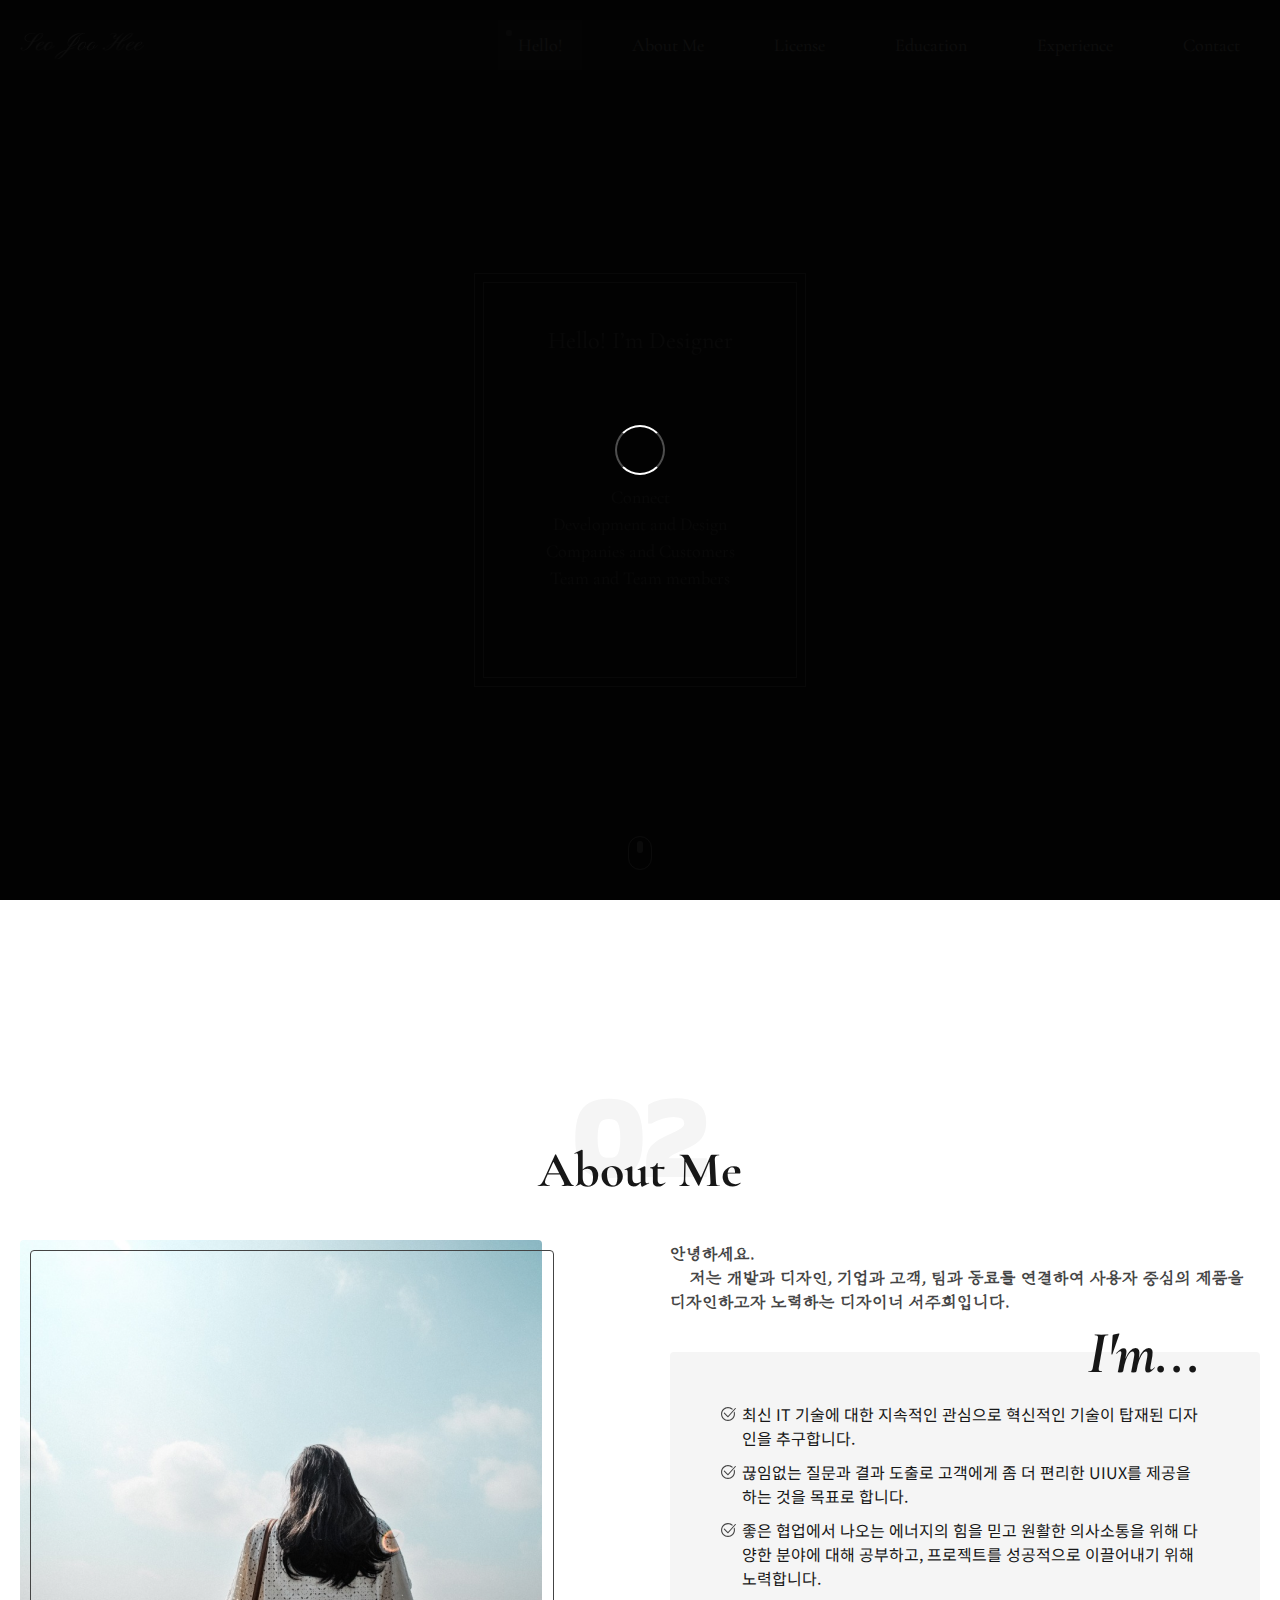
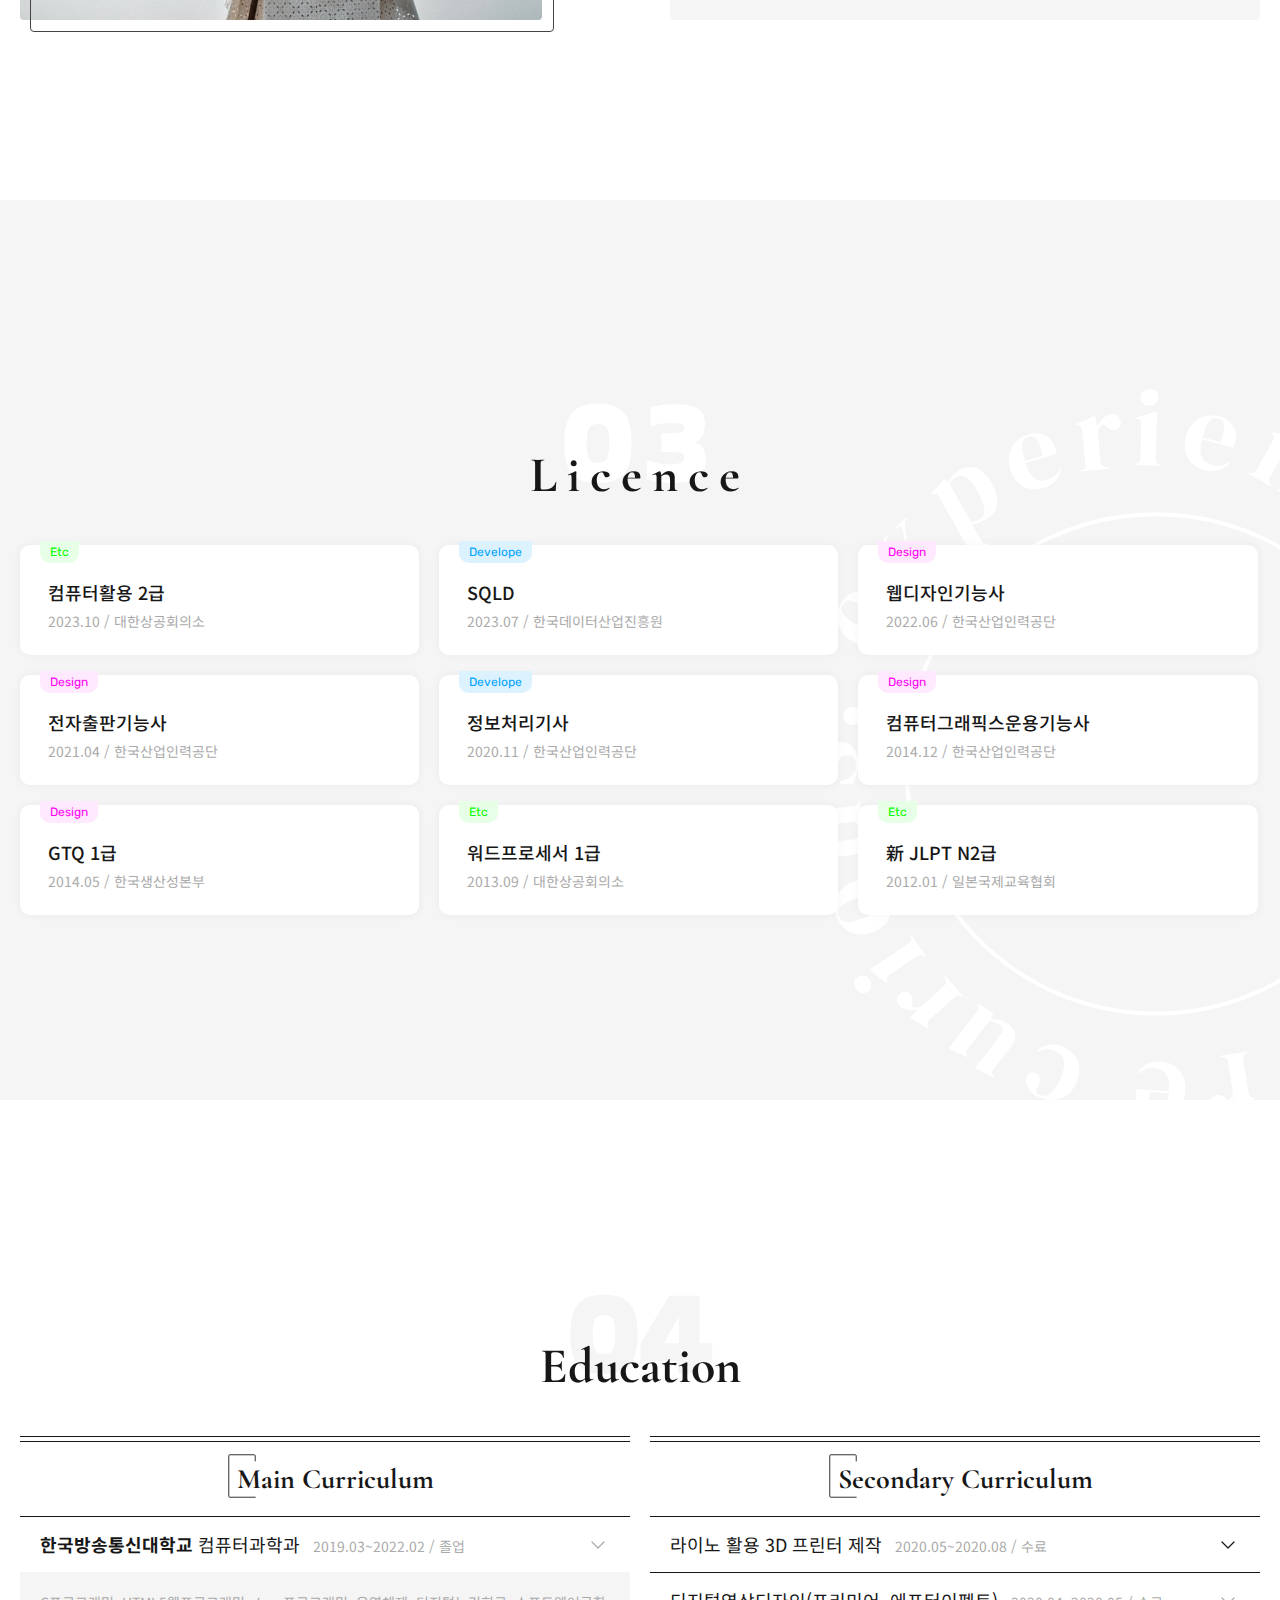
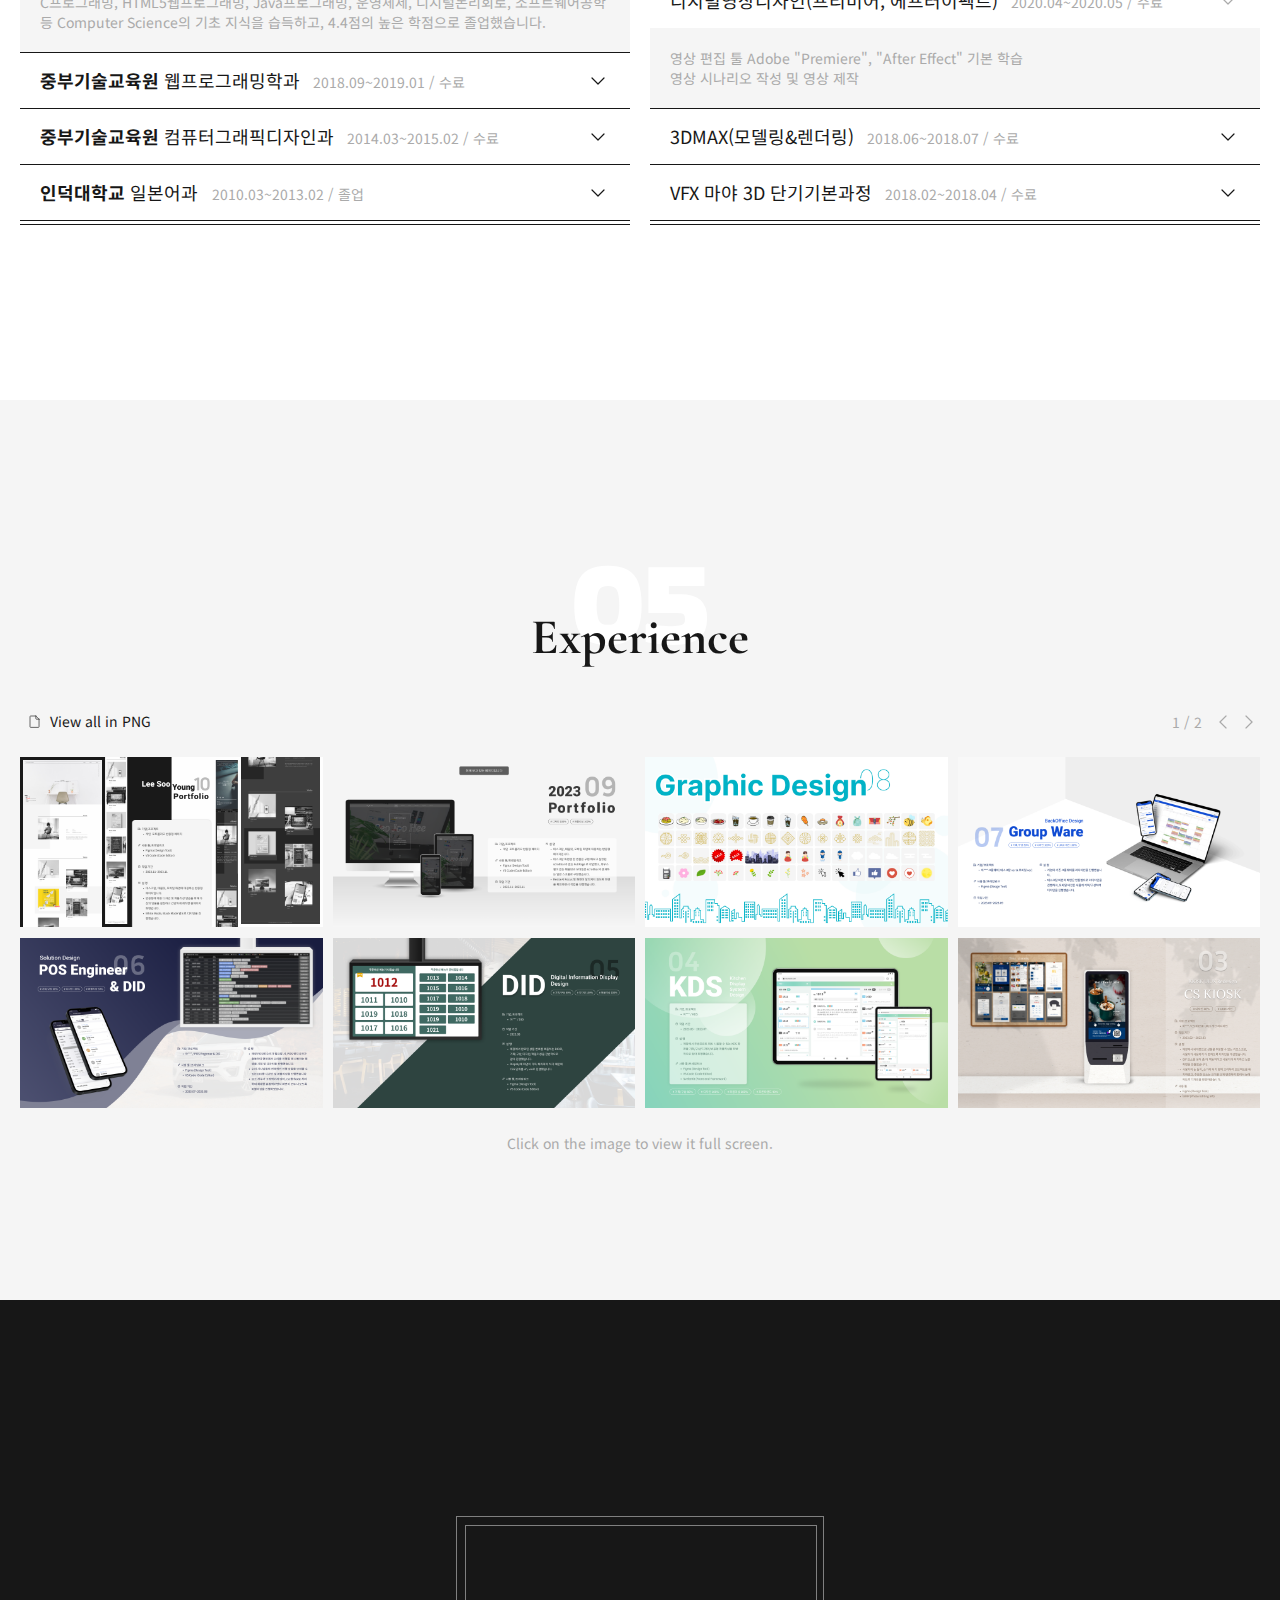
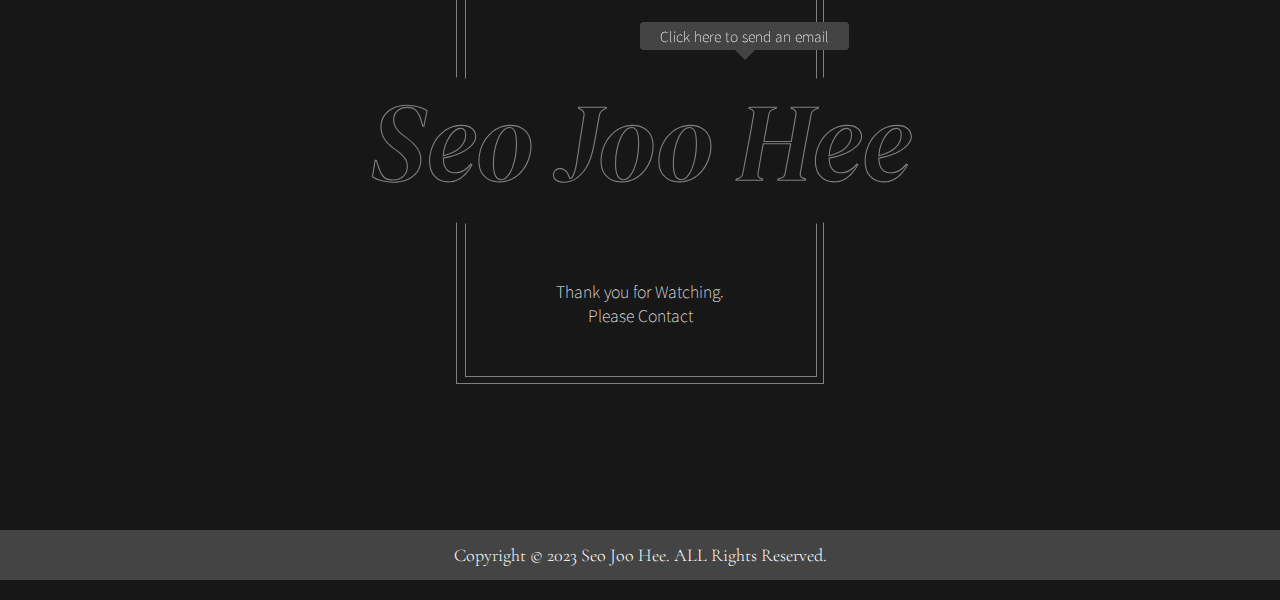
==== commit 5564f133: "프로젝트 추가" ====
--- a/2023/index.html
+++ b/2023/index.html
@@ -268,6 +268,7 @@
                             </div>
                         </div>
                         <div class="slider-wrap">
+                            <div class="item"><a href="https://jaydesign101.github.io/sPortfolio/" target="_blank">보러가기</a><img></div>
                             <div class="item"><img></div>
                             <div class="item"><img></div>
                             <div class="item"><img></div>
@@ -284,7 +285,7 @@
                 </div>
              </div>
              <div class="s5dim">
-                <img>
+                <div class="item"><img></div>
                 <div class="icon-close"></div>
             </div>
         </section>
--- a/2023/css/common.css
+++ b/2023/css/common.css
@@ -627,6 +627,30 @@
 }
 body .wrap .contents section#s5 .contents-inner .content .exp-wrap .slider-wrap .exp-items .item {
   cursor: pointer;
+  width: 100%;
+  position: relative;
+  overflow: hidden;
+}
+body .wrap .contents section#s5 .contents-inner .content .exp-wrap .slider-wrap .exp-items .item a {
+  text-decoration: none;
+  color: #fff;
+  background-color: rgba(0, 0, 0, 0.6);
+  width: 99%;
+  display: block;
+  text-align: center;
+  line-height: 40px;
+  font-size: 14px;
+  position: absolute;
+  bottom: -40px;
+  transition: 0.3s;
+  left: 0;
+  z-index: 12;
+}
+body .wrap .contents section#s5 .contents-inner .content .exp-wrap .slider-wrap .exp-items .item:hover a {
+  bottom: 0;
+}
+body .wrap .contents section#s5 .contents-inner .content .exp-wrap .slider-wrap .exp-items .item:hover a:hover {
+  text-decoration: underline;
 }
 body .wrap .contents section#s5 .contents-inner .content .exp-wrap .slider-wrap .exp-items .item img {
   width: 100%;
@@ -934,7 +958,6 @@
   }
   body .wrap .contents section#s3 .contents-inner .content .s3-tab-menu {
     display: flex;
-    width: -moz-min-content;
     width: min-content;
     margin: 20px auto 40px auto;
   }
@@ -1089,7 +1112,6 @@
     font-size: 24px;
     text-align: center;
     border-bottom: 1px dotted #444444;
-    height: -moz-min-content;
     height: min-content;
     width: 50%;
     padding: 10px;
@@ -1254,4 +1276,4 @@
   body .wrap .contents section#s6 .copyright {
     font-size: 12px;
   }
-}/*# sourceMappingURL=common.css.map */+}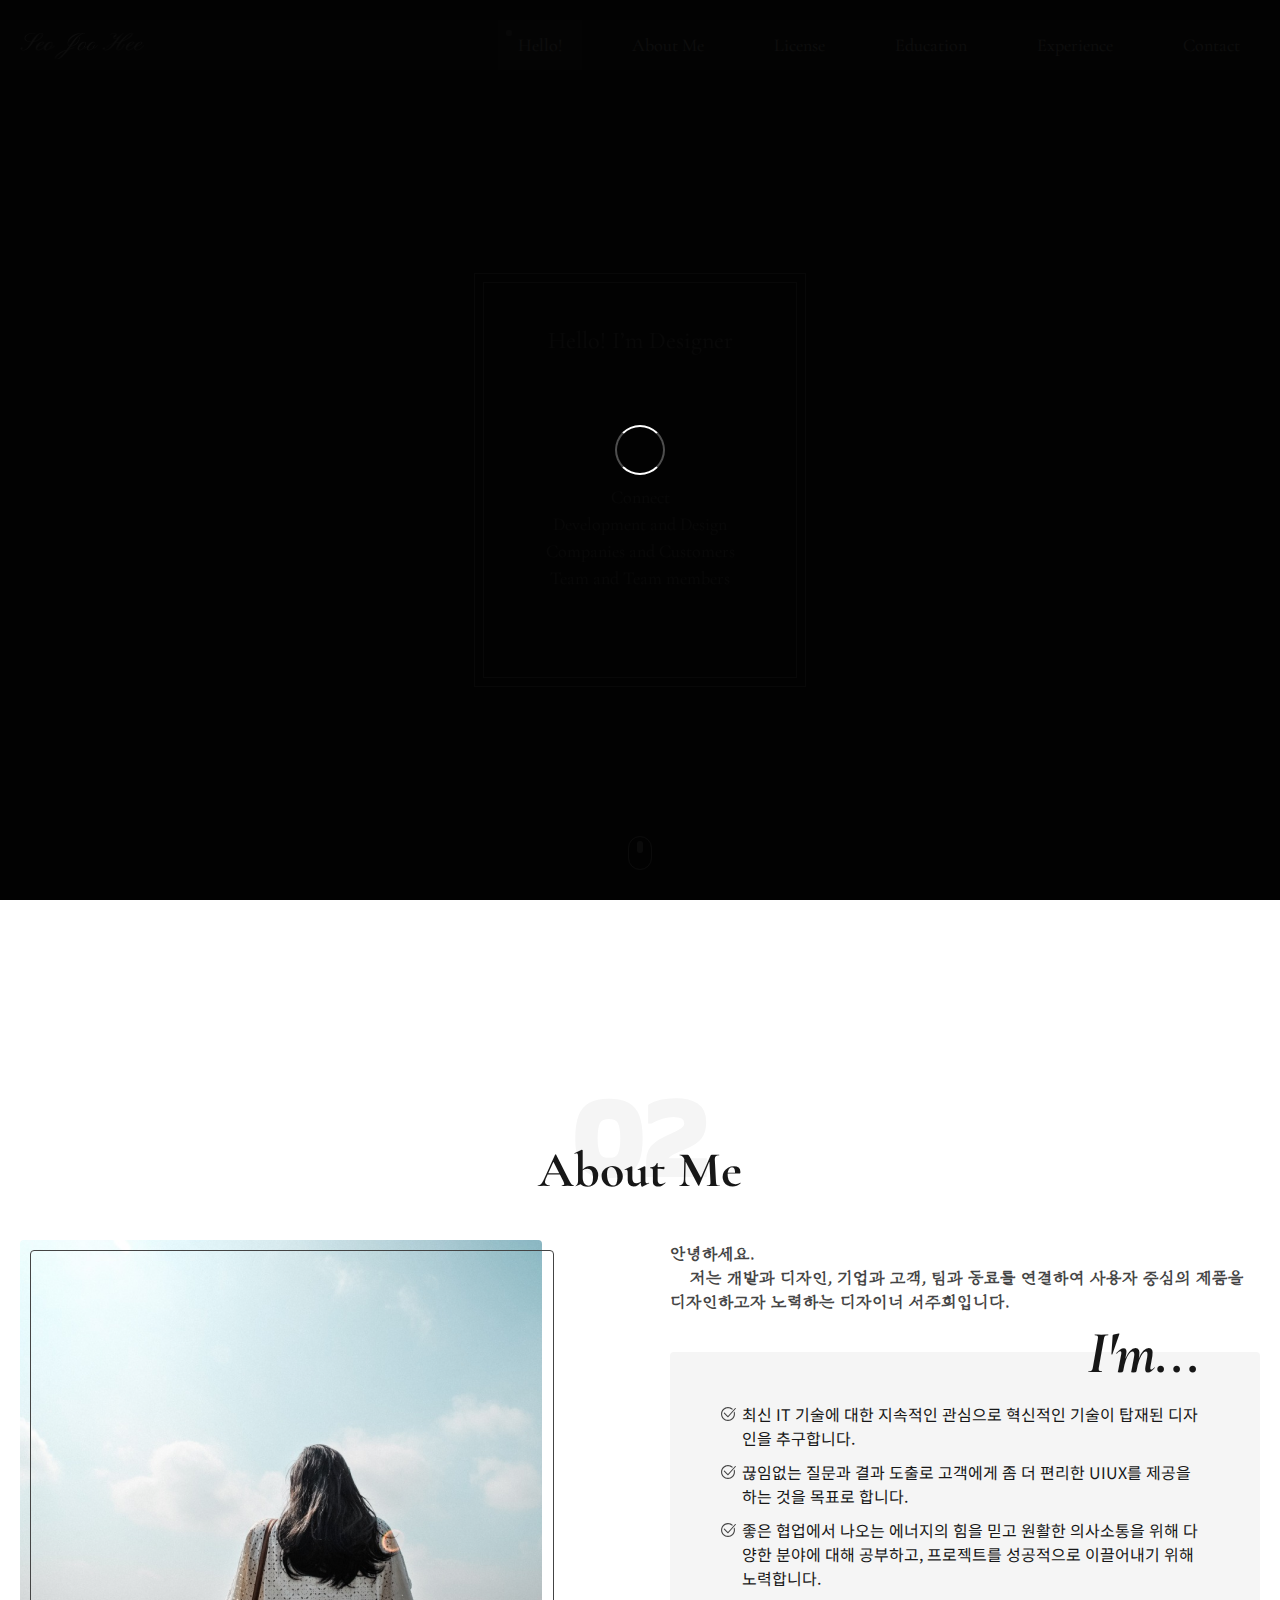
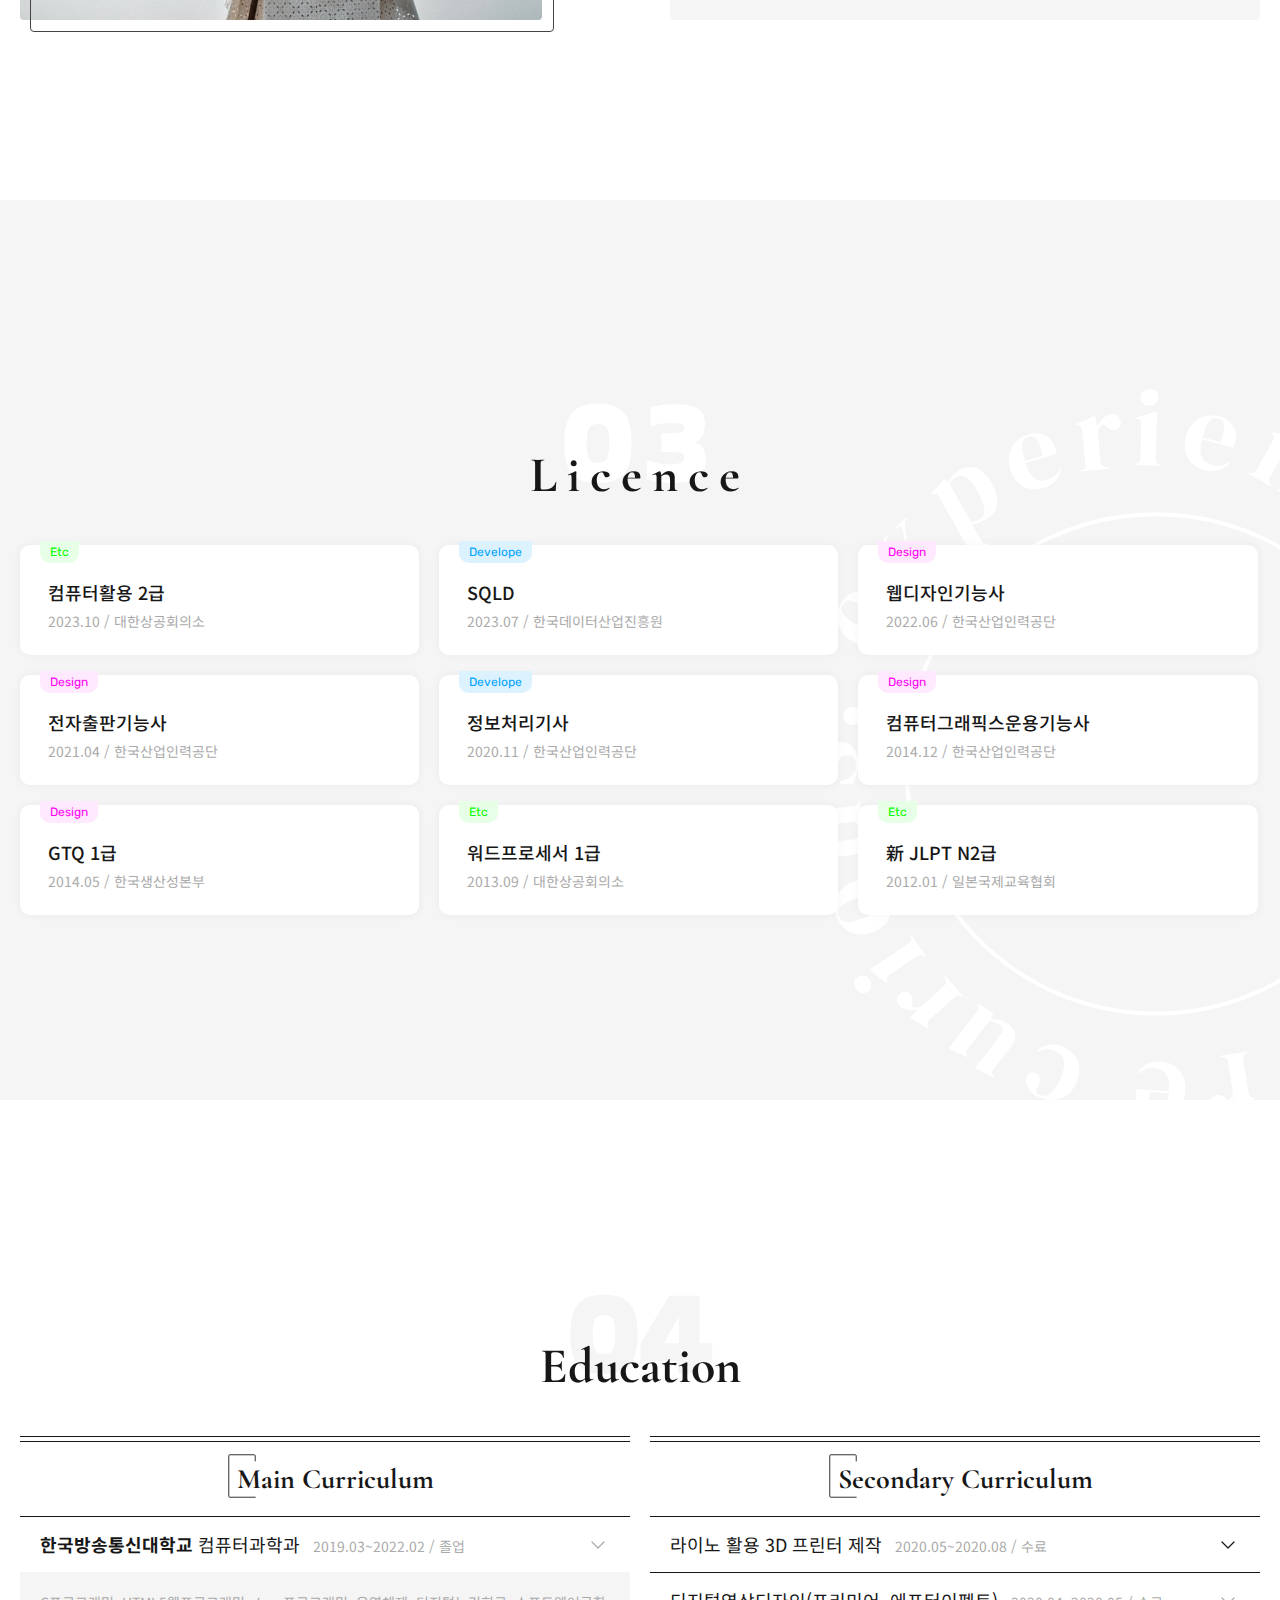
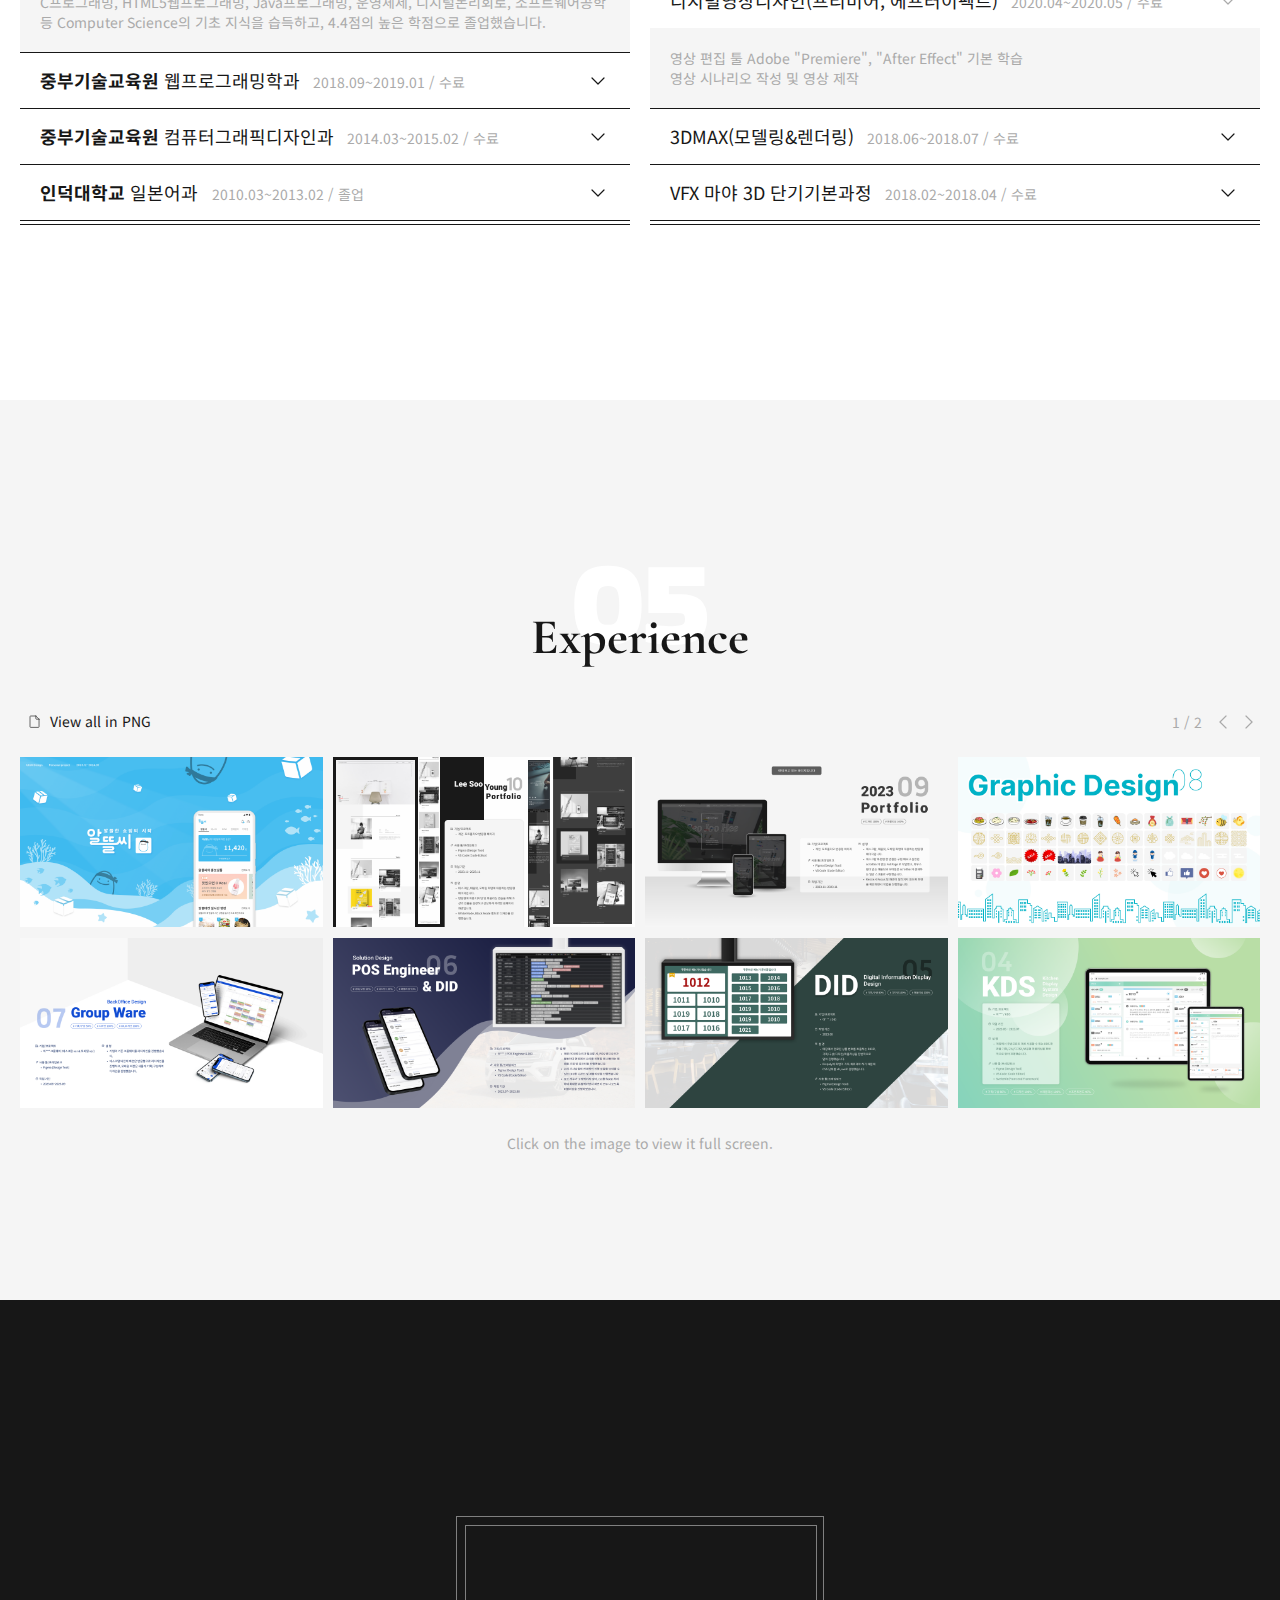
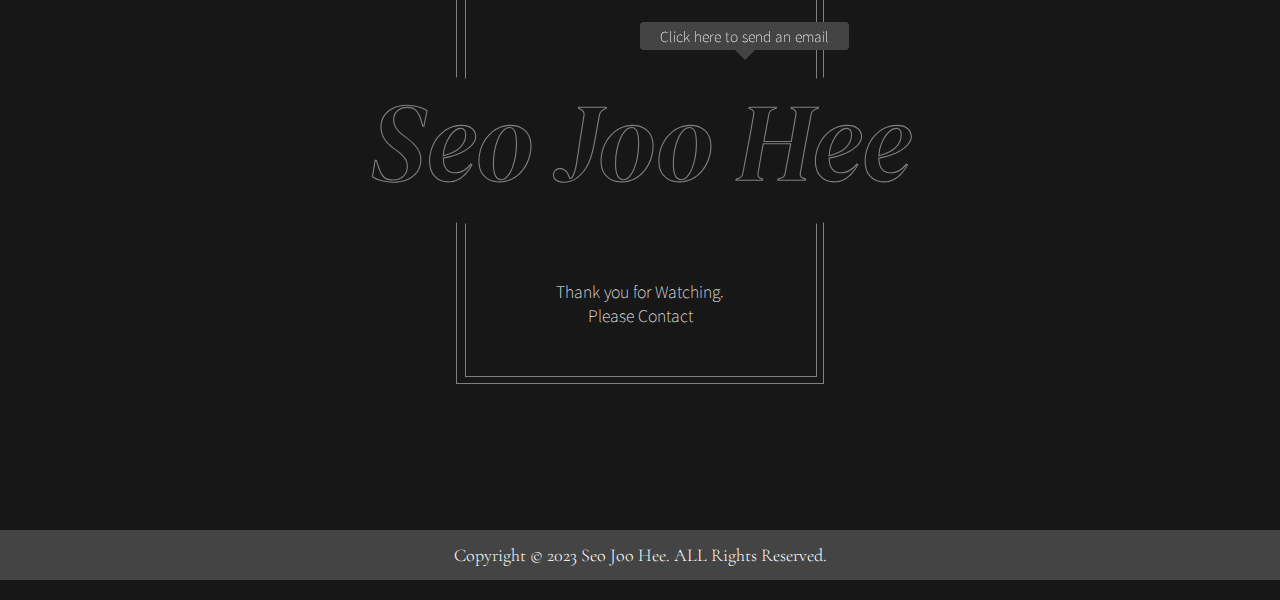
==== commit 5ee83416: "알뜰씨 추가" ====
--- a/2023/index.html
+++ b/2023/index.html
@@ -7,6 +7,7 @@
 
     <link rel="stylesheet" href="./css/common.css">
 
+    <script src="./js/jllslider0.0.js"></script>
     <script src="https://code.jquery.com/jquery-1.12.4.min.js"></script>
     <script defer src="./js/main.js"></script>
 
@@ -268,7 +269,8 @@
                             </div>
                         </div>
                         <div class="slider-wrap">
-                            <div class="item"><a href="https://jaydesign101.github.io/sPortfolio/" target="_blank">보러가기</a><img></div>
+                            <div class="item"><a href="./altteulsea/altteulsea.html" target="_blank">전체 보기</a><img></div>
+                            <div class="item"><a href="https://jaydesign101.github.io/sPortfolio/edit_style/index.html" target="_blank">웹 화면으로 보기</a><img></div>
                             <div class="item"><img></div>
                             <div class="item"><img></div>
                             <div class="item"><img></div>
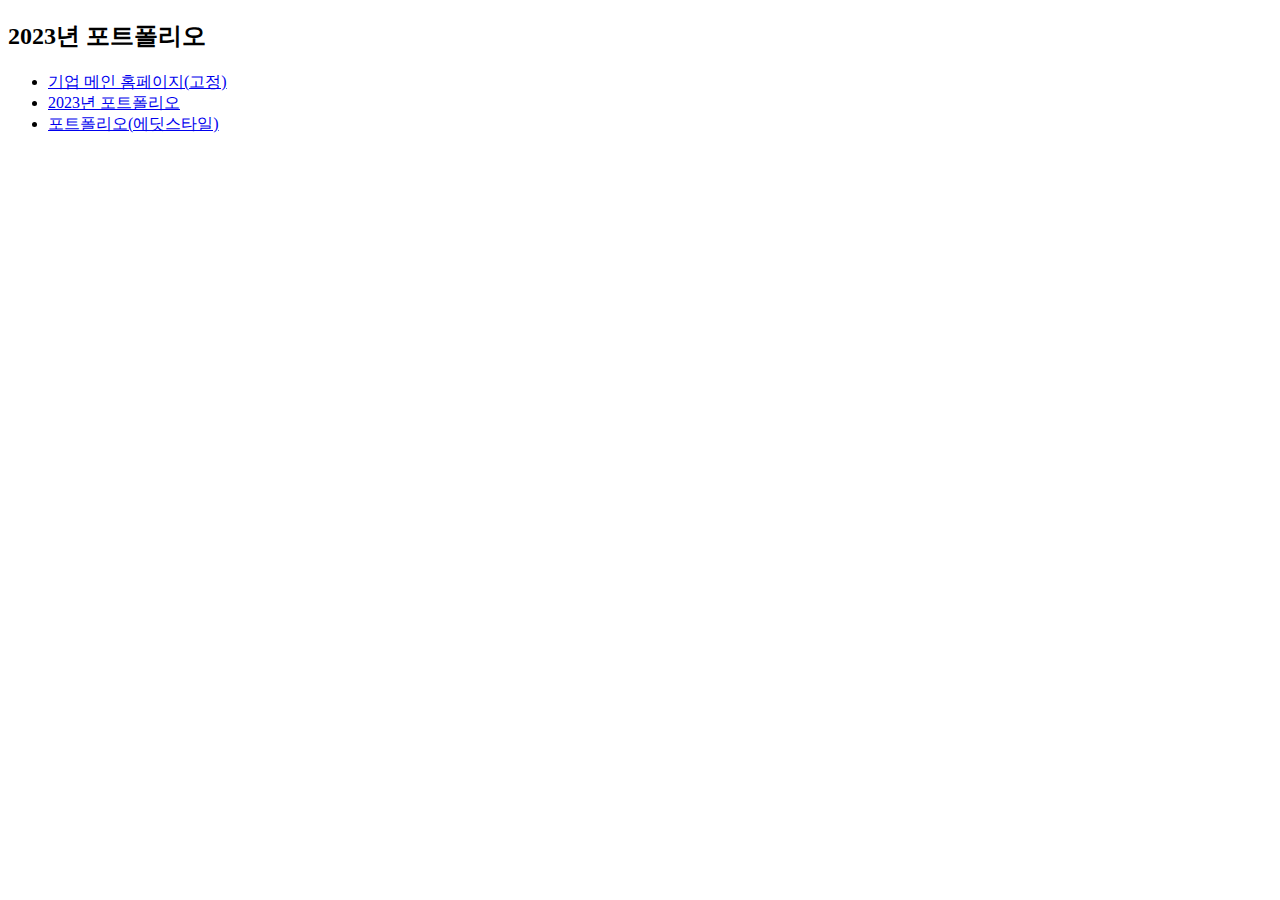
==== commit 6e1fca9f: "2024 분리" ====
--- a/2023/index.html
+++ b/2023/index.html
@@ -1,321 +1,17 @@
 <!DOCTYPE html>
 <html lang="ko">
 <head>
-    <meta charset="UTF-8">
-    <meta name="viewport" content="width=device-width, initial-scale=1.0">
-    <title>Designer J</title>
-
-    <link rel="stylesheet" href="./css/common.css">
-
-    <script src="./js/jllslider0.0.js"></script>
-    <script src="https://code.jquery.com/jquery-1.12.4.min.js"></script>
-    <script defer src="./js/main.js"></script>
-
+  <meta charset="UTF-8">
+  <meta http-equiv="X-UA-Compatible" content="IE=edge">
+  <meta name="viewport" content="width=device-width, initial-scale=1.0">
+  <title>Document</title>
 </head>
 <body>
-<div id="loading-screen">
-    <div class="circle">
-    </div>
-</div>
-<div class="wrap">
-    <div class="header">
-        <div class="header-inner">
-            <div class="logo">
-                <div class="img"></div>
-                <div class="icon-menu"></div> 
-            </div>
-            <div class="gnb-menu">
-                <div class="gnb-btn active" data-gnb-index="0">Hello!</div>
-                <div class="gnb-btn" data-gnb-index="1">About Me</div>
-                <div class="gnb-btn" data-gnb-index="2">License</div>
-                <div class="gnb-btn" data-gnb-index="3">Education</div>
-                <div class="gnb-btn" data-gnb-index="4">Experience</div>
-                <div class="gnb-btn" data-gnb-index="5">Contact</div>
-                <div class="icon-close"></div>
-            </div>
-                  
-        </div>
-    </div>
-    
-    <div class="contents">   
-        <section id="s1">
-            <div class="contents-inner">
-                <div class="content">
-                    <div class="double-box-top">
-                        <div class="text">Hello! I’m Designer</div>
-                    </div>
-                    <div class="name"></div>
-                    <div class="double-box-bottom">
-                        <div class="text">
-                            Connect<br/>
-                            Development and Design<br/>
-                            Companies and Customers<br/>
-                            Team and Team members
-                        </div>
-                        
-                    </div>
-                </div>
-                <div class="icon-scroll">
-                    <div class="move"></div>
-                </div>
-            </div>
-        </section>
-        <section id="s2">
-            <div class="contents-inner">
-                <div class="content">
-                    <h2 class="big-title">About Me</h2>
-                    <div class="about">
-                        <div class="picture">
-                            <div class="s2-img"></div>
-                            <div class="tablet-text info-head"></div>
-                        </div>
-                        
-                        <div class="info">
-                            <div class="info-head">
-                                안녕하세요.<br/>
-                                &nbsp;&nbsp;&nbsp; 저는 개발과 디자인, 기업과 고객, 팀과 동료를 연결하여 사용자 중심의 제품을 디자인하고자 노력하는 디자이너 서주희입니다.
-                            </div>
-                            <div class="info-box">
-                                <div class="info-box-item">최신 IT 기술에 대한 지속적인 관심으로 혁신적인 기술이 탑재된 디자인을 추구합니다.</div>
-                                <div class="info-box-item">끊임없는 질문과 결과 도출로 고객에게 좀 더 편리한 UIUX를 제공을 하는 것을 목표로 합니다.</div>
-                                <div class="info-box-item">좋은 협업에서 나오는 에너지의 힘을 믿고 원활한 의사소통을 위해 다양한 분야에 대해 공부하고, 프로젝트를 성공적으로 이끌어내기 위해 노력합니다.</div>
-                            </div>
-                        </div>
-                    </div>
-                </div>
-
-            </div>
-        </section>
-        <section id="s3">
-            <div class="s3-bg"></div>
-            <div class="contents-inner">
-                <div class="content">
-                    <h2 class="big-title">Licence</h2>
-                    <div class="s3-tab-menu">
-                        <div class="all active">All (<span class="all-sum"></span>)</div>
-                        <div class="design">Design (<span class="design-sum"></span>)</div>
-                        <div class="develope">Develope (<span class="develope-sum"></span>)</div>
-                        <div class="etc">Etc (<span class="etc-sum"></span>)</div>
-                    </div>
-                    <div class="s3-card-item">
-                        <div class="item">
-                            <div class="category etc"></div>
-                            <div class="title">컴퓨터활용 2급</div>
-                            <div class="info">2023.10 / 대한상공회의소</div>
-                        </div>
-                        <div class="item">
-                            <div class="category develope"></div>
-                            <div class="title">SQLD</div>
-                            <div class="info">2023.07 / 한국데이터산업진흥원</div>
-                        </div>
-                        <div class="item">
-                            <div class="category design"></div>
-                            <div class="title">웹디자인기능사</div>
-                            <div class="info">2022.06 / 한국산업인력공단</div>
-                        </div>
-                        <div class="item">
-                            <div class="category design"></div>
-                            <div class="title">전자출판기능사</div>
-                            <div class="info">2021.04 / 한국산업인력공단</div>
-                        </div>
-                        <div class="item">
-                            <div class="category develope"></div>
-                            <div class="title">정보처리기사</div>
-                            <div class="info">2020.11 / 한국산업인력공단</div>
-                        </div>
-                        <div class="item">
-                            <div class="category design"></div>
-                            <div class="title">컴퓨터그래픽스운용기능사</div>
-                            <div class="info">2014.12 / 한국산업인력공단</div>
-                        </div>
-                        <div class="item">
-                            <div class="category design"></div>
-                            <div class="title">GTQ 1급</div>
-                            <div class="info">2014.05 / 한국생산성본부</div>
-                        </div>
-                        <div class="item">
-                            <div class="category etc"></div>
-                            <div class="title">워드프로세서 1급</div>
-                            <div class="info">2013.09 / 대한상공회의소</div>
-                        </div>
-                        <div class="item">
-                            <div class="category etc"></div>
-                            <div class="title">新 JLPT N2급</div>
-                            <div class="info">2012.01 / 일본국제교육협회</div>
-                        </div>
-                    </div>
-                </div>
-             </div>
-        </section>
-        <section id="s4">
-            <div class="contents-inner">
-                <div class="content">
-                    <h2 class="big-title">Education</h2>
-                    <div class="cc">
-                        <div class="tablet-title">
-                            <div class="cc-main-title active"></div>
-                            <div class="cc-second-title"></div>
-                        </div>
-                        <div class="cc-items cc-main active">
-                            <div class="title">
-                                <span>Main Curriculum</span>
-                            </div>
-                            <div class="cc-item active">
-                                <div class="cc-item-top">
-                                    <span class="location"><span class="bold">한국방송통신대학교</span> 컴퓨터과학과</span>
-                                    <span class="info">2019.03~2022.02 / 졸업</span>
-                                    <span class="icon"></span> 
-                                </div>
-                                <div class="cc-item-bottom">
-                                    C프로그래밍, HTML5웹프로그래밍, Java프로그래밍, 운영체제, 디지털논리회로, 소프트웨어공학 등 Computer Science의 기초 지식을 습득하고, 4.4점의 높은 학점으로 졸업했습니다.
-                                </div>
-                            </div>
-                            <div class="cc-item">
-                                <div class="cc-item-top">
-                                    <span class="location"><span class="bold">중부기술교육원</span> 웹프로그래밍학과</span>
-                                    <span class="info">2018.09~2019.01 / 수료</span>
-                                    <span class="icon"></span>
-                                </div>
-                                <div class="cc-item-bottom">
-                                    직무 스킬 향상을 위하여 직장과 병행하여 야간 시간에 수료한 커리큘럼입니다. 웹프로그래밍(HTML/CSS/JS) 교욱과 C 언어, Java언어, SQL(Oracle) 등 과목을 공부하였습니다.
-                                </div>
-                            </div>
-                            <div class="cc-item">
-                                <div class="cc-item-top">
-                                    <span class="location"><span class="bold">중부기술교육원</span> 컴퓨터그래픽디자인과</span>
-                                    <span class="info">2014.03~2015.02 / 수료</span> 
-                                    <span class="icon"></span>
-                                </div>
-                                <div class="cc-item-bottom">
-                                    컴퓨터그래픽스 디자인 이론, 어도비 프로그램 (포토샵, 일러스트, 플래시, 인디자인, 에펙, 프리미어) 기본 툴 사용 방법 습득, 3D Max, 캘리그래피, 영화제작 등등 컴퓨터그래픽디자인에 관련된 과정을 수료하였습니다.
-                                </div>
-                            </div>
-                            <div class="cc-item">
-                                <div class="cc-item-top">
-                                    <span class="location"><span class="bold">인덕대학교</span> 일본어과  </span>
-                                    <span class="info">2010.03~2013.02 / 졸업</span> 
-                                    <span class="icon"></span>
-                                </div>
-                                <div class="cc-item-bottom">
-                                    일본어 문법 / 회화 / 문학 등 일본어 관련 과목을 수료하고, 4.07점의 학점으로 졸업하였습니다. 재학하면서 JLPT N2 자격증을 취득하였습니다.
-                                </div>
-                            </div>
-                        </div>
-                        <div class="cc-items cc-second">
-                            <div class="title">
-                                <span>Secondary Curriculum</span>
-                            </div>
-                            <div class="cc-item">
-                                <div class="cc-item-top">
-                                    <span class="location">라이노 활용 3D 프린터 제작</span>
-                                    <span class="info">2020.05~2020.08 / 수료</span>
-                                    <span class="icon"></span> 
-                                </div>
-                                <div class="cc-item-bottom">
-                                    3D 제작 툴 "라이노" 기본 학습<br/>3D 프린터 조형물 출력 및 기기 조작
-                                </div>
-                            </div>
-                            <div class="cc-item active">
-                                <div class="cc-item-top">
-                                    <span class="location">디지털영상디자인(프리미어, 에프터이펙트)</span>
-                                    <span class="info">2020.04~2020.05 / 수료</span>
-                                    <span class="icon"></span> 
-                                </div>
-                                <div class="cc-item-bottom">
-                                    영상 편집 툴 Adobe "Premiere", "After Effect" 기본 학습<br/>영상 시나리오 작성 및 영상 제작
-                                </div>
-                            </div>
-                            <div class="cc-item">
-                                <div class="cc-item-top">
-                                    <span class="location">3DMAX(모델링&렌더링)</span>
-                                    <span class="info">2018.06~2018.07 / 수료</span>
-                                    <span class="icon"></span> 
-                                </div>
-                                <div class="cc-item-bottom">
-                                    3D 툴 "MAX" 기본 학습
-                                </div>
-                            </div>
-                            <div class="cc-item">
-                                <div class="cc-item-top">
-                                    <span class="location">VFX 마야 3D 단기기본과정</span>
-                                    <span class="info">2018.02~2018.04 / 수료</span>
-                                    <span class="icon"></span> 
-                                </div>
-                                <div class="cc-item-bottom">
-                                    3D 툴 "Maya" 기본 학습
-                                </div>
-                            </div>
-                        </div>
-                    </div>
-                </div>
-             </div>
-        </section>
-
-        <section id="s5">
-            <div class="contents-inner">
-                <div class="content">
-                    <h2 class="big-title">Experience</h2>
-                    <div class="exp-wrap">
-                        <div class="exp-top">
-                            <a class="btn-all-pdf" href="./html/expFullPage.html" target="_blank">View all in PNG</a>
-                            <div class="move-group">
-                                <div class="paging">
-                                    <span class="cur-page-num">1</span> / <span class="all-page-num">2</span>
-                                </div>
-                                <div class="btn-move">
-                                    <div class="prev"></div>
-                                    <div class="next"></div>
-                                </div>
-                            </div>
-                        </div>
-                        <div class="slider-wrap">
-                            <div class="item"><a href="./altteulsea/altteulsea.html" target="_blank">전체 보기</a><img></div>
-                            <div class="item"><a href="https://jaydesign101.github.io/sPortfolio/edit_style/index.html" target="_blank">웹 화면으로 보기</a><img></div>
-                            <div class="item"><img></div>
-                            <div class="item"><img></div>
-                            <div class="item"><img></div>
-                            <div class="item"><img></div>
-                            <div class="item"><img></div>
-                            <div class="item"><img></div>
-                            <div class="item"><img></div>
-                            <div class="item"><img></div>
-                            <div class="item"><img></div>
-                        </div>
-
-                        <div class="desc">Click on the image to view it full screen.</div>
-                    </div>
-                </div>
-             </div>
-             <div class="s5dim">
-                <div class="item"><img></div>
-                <div class="icon-close"></div>
-            </div>
-        </section>
-
-        <section id="s6">
-            <div class="contents-inner">
-                <div class="content">
-                    <div class="double-box-top">
-                        <div class="line"></div>
-                        <span>Click here to send an email</span>
-                    </div>
-                    <a href="mailto:"joo221201@gmail.com" class="name"></a>
-                    <div class="double-box-bottom">
-                        <div class="line"></div>
-                        <p>Thank you for Watching.<br/>Please Contact</p>
-                    </div>
-                </div>
-
-            </div>
-            <div class="copyright">
-                Copyright © 2023 Seo Joo Hee. ALL Rights Reserved.
-            </div>
-        </section>
-
-    </div>
-</div>
-
+  <h2>2023년 포트폴리오</h2>
+  <ul>
+    <li><a href="./IT-Company01/index.html">기업 메인 홈페이지(고정)</a></li>
+    <li><a href="./portfilio-2023/index.html">2023년 포트폴리오</a></li>
+    <li><a href="./portfolio-edit_style/index.html">포트폴리오(에딧스타일)</a></li>
+  </ul>
 </body>
-</html>
-
-
+</html>